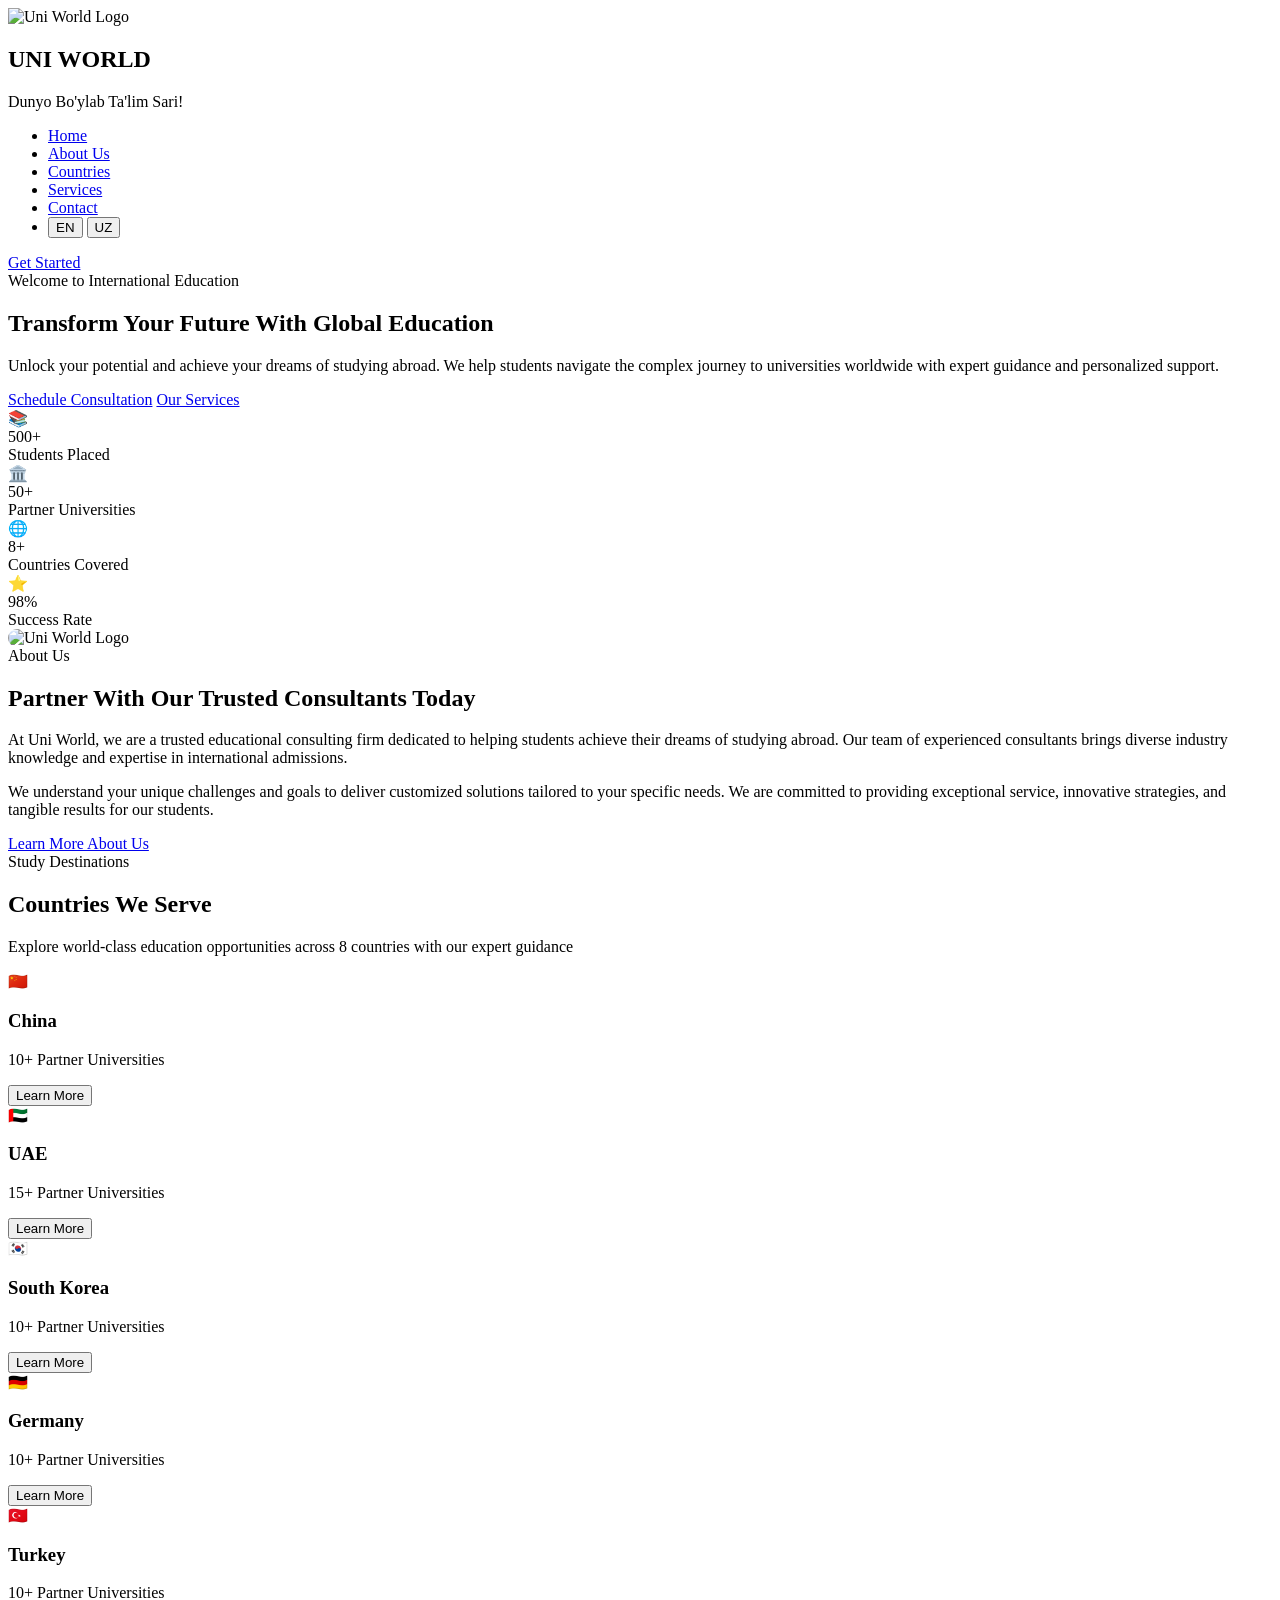
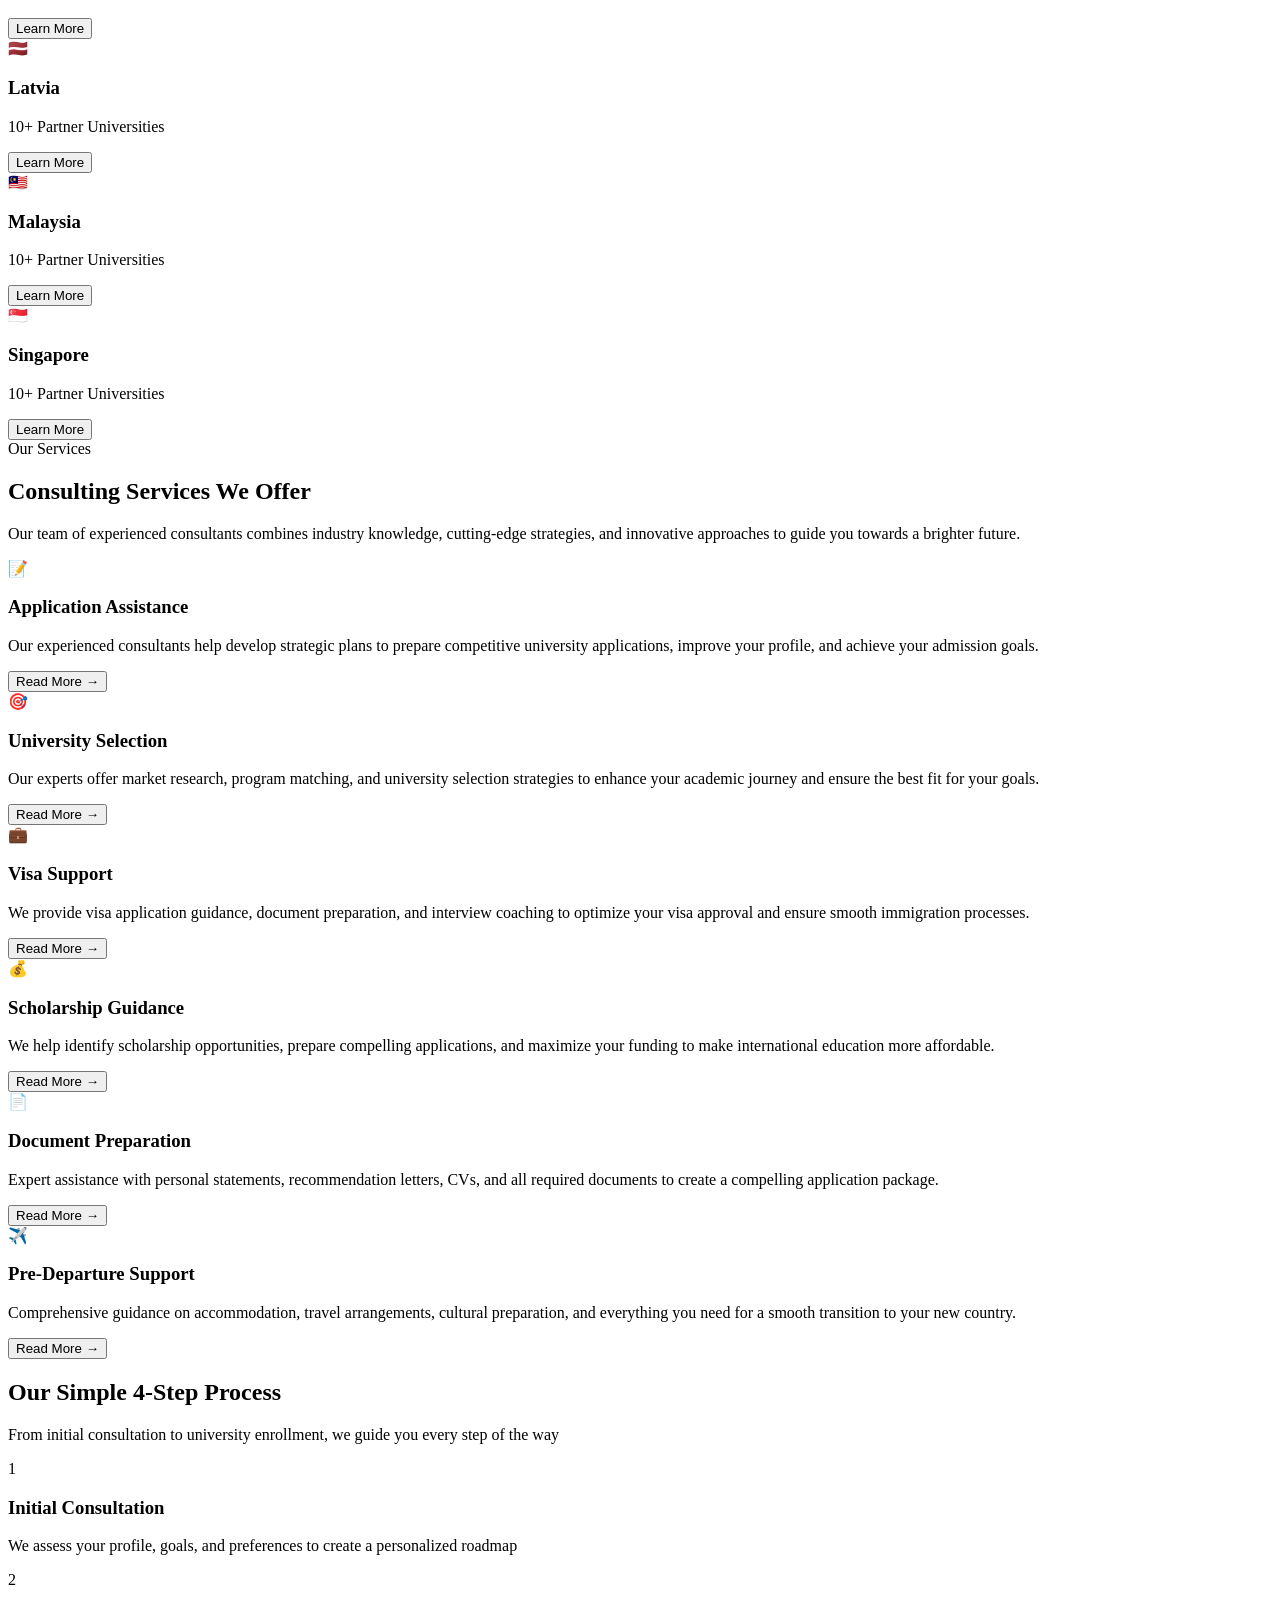
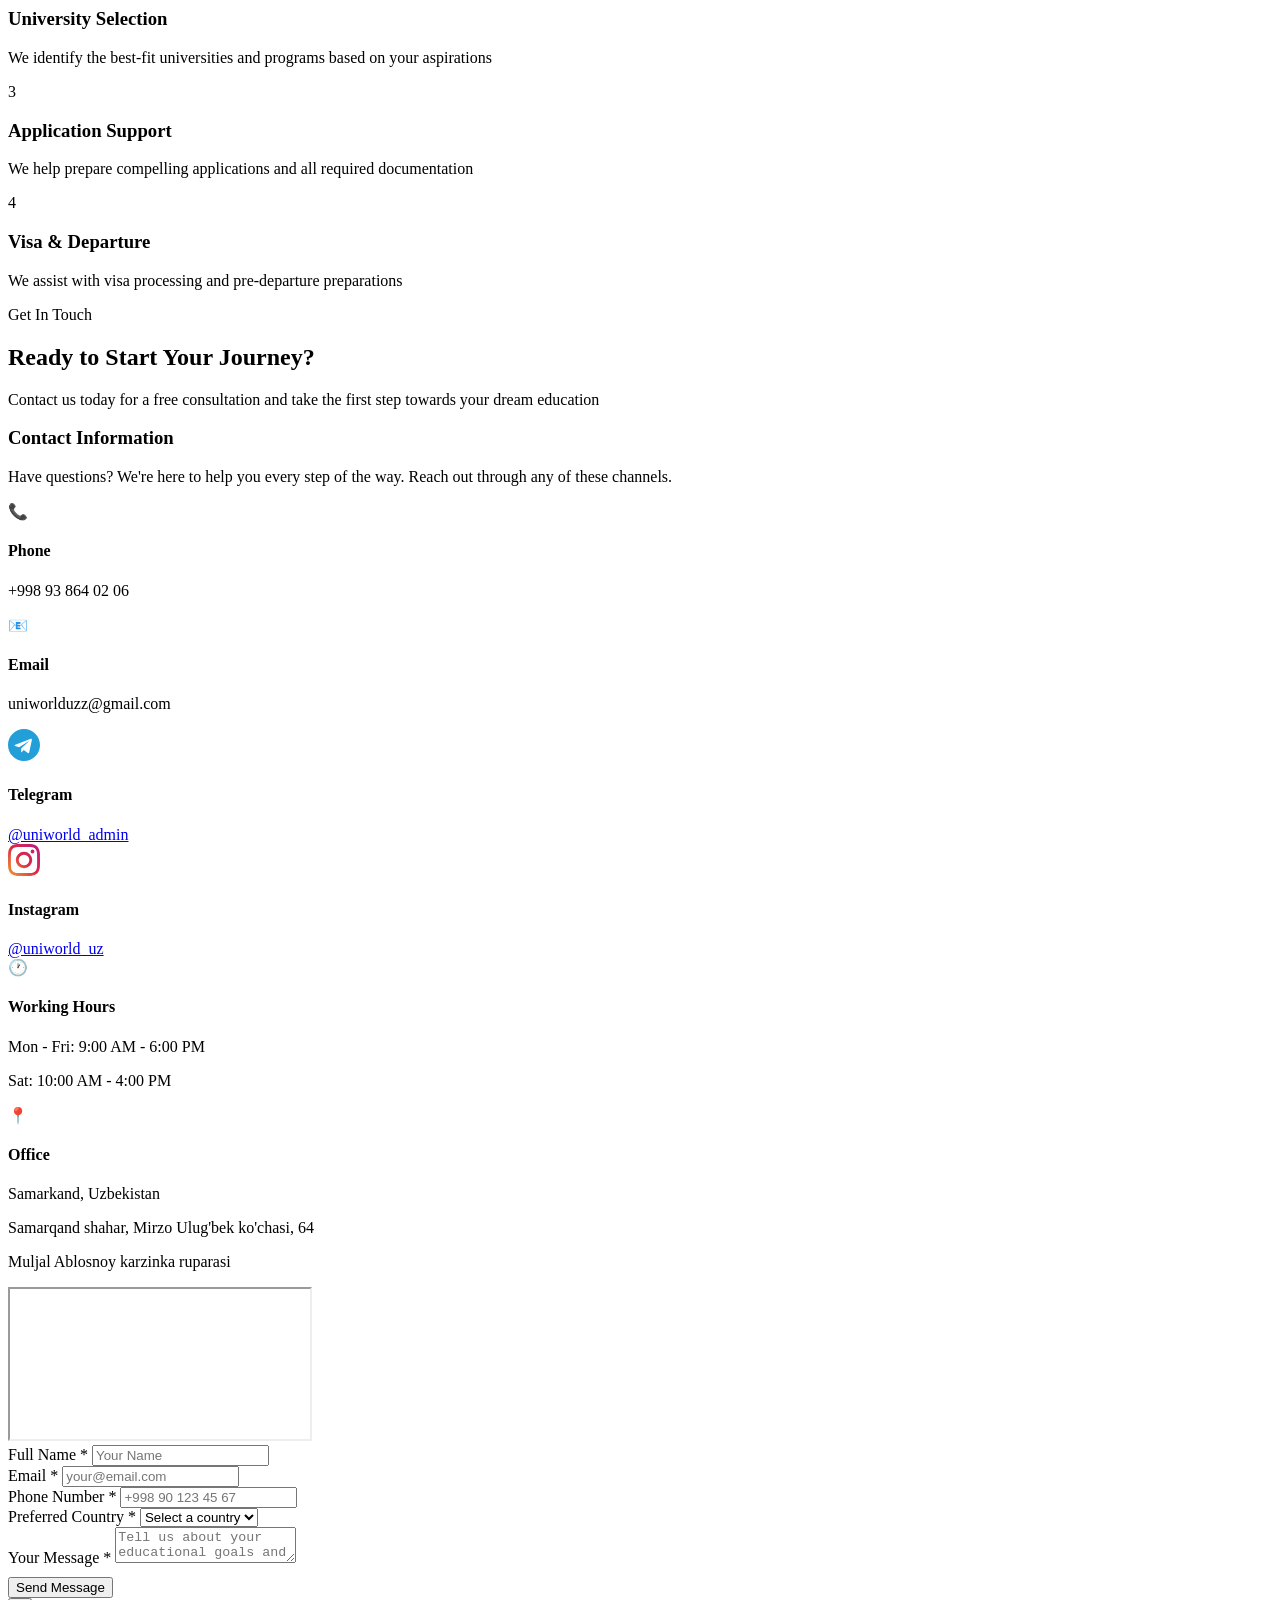
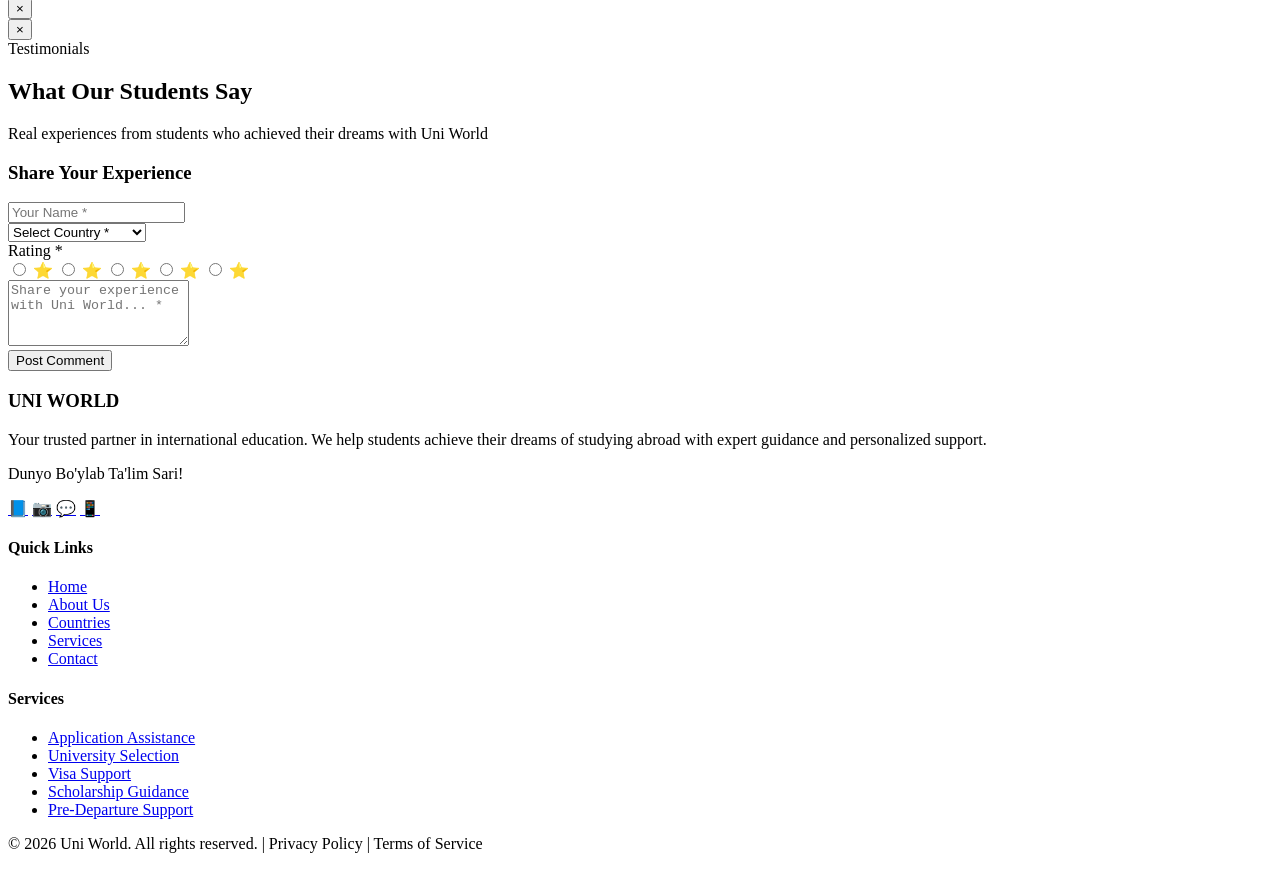
==== frontend/index.html @ 27e257b2 "countryies removed" ====
<!DOCTYPE html>
<html lang="en">

<head>
    <meta charset="UTF-8">
    <meta name="viewport" content="width=device-width, initial-scale=1.0">
    <title>Uni World - Your Gateway to Global Education</title>
    <link rel="stylesheet" href="/static/homepage.css">
</head>

<body>

    <!-- ── News Ticker Bar ── -->
    <div id="newsTicker" class="news-ticker" style="display:none;">
        <div class="ticker-label">📢 NEWS</div>
        <div class="ticker-track-wrapper">
            <div class="ticker-track" id="tickerTrack"></div>
        </div>
    </div>

    <!-- Header -->
    <header>
        <nav>
            <div class="logo-container">
                <div class="logo">
                    <img src="/static/images/logo.jpg" alt="Uni World Logo">
                </div>
                <div class="brand-name">
                    <h1>UNI WORLD</h1>
                    <p>Dunyo Bo'ylab Ta'lim Sari!</p>
                </div>
            </div>
            <ul>
                <li><a href="#home" data-en="Home" data-uz="Bosh sahifa">Home</a></li>
                <li><a href="#about" data-en="About Us" data-uz="Biz haqimizda">About Us</a></li>
                <li><a href="#countries" data-en="Countries" data-uz="Mamlakatlar">Countries</a></li>
                <li><a href="#services" data-en="Services" data-uz="Xizmatlar">Services</a></li>
                <li><a href="#contact" data-en="Contact" data-uz="Aloqa">Contact</a></li>
                <li class="language-switcher">
                    <button class="lang-btn active" onclick="switchLanguage('en')">EN</button>
                    <button class="lang-btn" onclick="switchLanguage('uz')">UZ</button>
                </li>
            </ul>

            <a href="#contact" class="cta-btn" data-en="Get Started" data-uz="Boshlash">Get Started</a>
        </nav>
    </header>

    <!-- Hero Section -->
    <section class="hero" id="home">
        <div class="hero-content">
            <div class="hero-text">
                <div class="hero-subtitle" data-en="Welcome to International Education"
                    data-uz="Xalqaro Ta'limga Xush Kelibsiz">Welcome to International Education</div>
                <h2 data-en="Transform Your Future With <span>Global Education</span>"
                    data-uz="Kelajagingizni <span>Jahon Ta'limi</span> Bilan O'zgartiring"><span
                        class="translate">Transform Your Future With</span> <span>Global Education</span></h2>
                <p data-en="Unlock your potential and achieve your dreams of studying abroad. We help students navigate the complex journey to universities worldwide with expert guidance and personalized support."
                    data-uz="O'z imkoniyatingizni oching va chet elda o'qish orzularingizga erishing. Biz talabalarga dunyo bo'ylab universitetlarga murakkab sayohatda professional yo'l-yo'riq va shaxsiy yordam beramiz.">
                    Unlock your potential and achieve your dreams of studying abroad. We help students navigate the
                    complex journey to universities worldwide with expert guidance and personalized support.</p>
                <div class="hero-buttons">
                    <a href="#contact" class="btn-primary" data-en="Schedule Consultation"
                        data-uz="Konsultatsiya Belgilash">Schedule Consultation</a>
                    <a href="#services" class="btn-secondary" data-en="Our Services" data-uz="Bizning Xizmatlar">Our
                        Services</a>
                </div>
            </div>
            <div class="hero-images">
                <div class="hero-image"></div>
                <div class="hero-image"></div>
                <div class="hero-image"></div>
            </div>
        </div>
    </section>

    <!-- Stats Section -->
    <section class="stats">
        <div class="stats-container">
            <div class="stat-item">
                <div class="stat-icon">📚</div>
                <div class="stat-number">500+</div>
                <div class="stat-label">Students Placed</div>
            </div>
            <div class="stat-item">
                <div class="stat-icon">🏛️</div>
                <div class="stat-number">50+</div>
                <div class="stat-label">Partner Universities</div>
            </div>
            <div class="stat-item">
                <div class="stat-icon">🌐</div>
                <div class="stat-number">8+</div>
                <div class="stat-label">Countries Covered</div>
            </div>
            <div class="stat-item">
                <div class="stat-icon">⭐</div>
                <div class="stat-number">98%</div>
                <div class="stat-label">Success Rate</div>
            </div>
        </div>
    </section>

    <!-- ── News & Announcements Section ── -->
    <section class="news-section" id="news" style="display:none;">
        <div class="news-container">
            <div class="news-header">
                <div class="news-badge">Announcements</div>
                <h2>Latest <span>News &amp; Offers</span></h2>
                <p>Don't miss out on exclusive scholarships, limited-time offers, and important updates</p>
            </div>
            <div class="news-grid" id="newsGrid"></div>
        </div>
    </section>

    <!-- About Section -->
    <section class="about" id="about">
        <div class="about-container">
            <div class="about-image">
                <img src="/static/images/logo.jpg" alt="Uni World Logo"
                    style="width:100%;height:100%;object-fit:contain;border-radius:20px;">
            </div>
            <div class="about-content">
                <div class="about-badge">About Us</div>
                <h2>Partner With Our <span>Trusted Consultants</span> Today</h2>
                <p>At Uni World, we are a trusted educational consulting firm dedicated to helping students achieve
                    their dreams of studying abroad. Our team of experienced consultants brings diverse industry
                    knowledge and expertise in international admissions.</p>
                <p>We understand your unique challenges and goals to deliver customized solutions tailored to your
                    specific needs. We are committed to providing exceptional service, innovative strategies, and
                    tangible results for our students.</p>
                <a href="#contact" class="about-btn">Learn More About Us</a>
            </div>
        </div>
    </section>

    <!-- Countries Section -->
    <section class="countries" id="countries">
        <div class="countries-header">
            <div class="countries-badge">Study Destinations</div>
            <h2>Countries We Serve</h2>
            <p>Explore world-class education opportunities across 8 countries with our expert guidance</p>
        </div>
        <div class="countries-grid">

            <div class="country-card">
                <div class="country-flag">🇨🇳</div>
                <h3>China</h3>
                <p>10+ Partner Universities</p>
                <button class="country-btn" onclick="openCountryModal('china')">Learn More</button>
            </div>

            <div class="country-card">
                <div class="country-flag">🇦🇪</div>
                <h3>UAE</h3>
                <p>15+ Partner Universities</p>
                <button class="country-btn" onclick="openCountryModal('uae')">Learn More</button>
            </div>

            <div class="country-card">
                <div class="country-flag">🇰🇷</div>
                <h3>South Korea</h3>
                <p>10+ Partner Universities</p>
                <button class="country-btn" onclick="openCountryModal('korea')">Learn More</button>
            </div>

            <div class="country-card">
                <div class="country-flag">🇩🇪</div>
                <h3>Germany</h3>
                <p>10+ Partner Universities</p>
                <button class="country-btn" onclick="openCountryModal('germany')">Learn More</button>
            </div>

            <div class="country-card">
                <div class="country-flag">🇹🇷</div>
                <h3>Turkey</h3>
                <p>10+ Partner Universities</p>
                <button class="country-btn" onclick="openCountryModal('turkey')">Learn More</button>
            </div>

            <div class="country-card">
                <div class="country-flag">🇱🇻</div>
                <h3>Latvia</h3>
                <p>10+ Partner Universities</p>
                <button class="country-btn" onclick="openCountryModal('latvia')">Learn More</button>
            </div>

            <!--<div class="country-card">
                <div class="country-flag">🇳🇱</div>
                <h3>Netherlands</h3>
                <p>10+ Partner Universities</p>
                <button class="country-btn" onclick="openCountryModal('netherlands')">Learn More</button>
            </div> -->

            <div class="country-card">
                <div class="country-flag">🇲🇾</div>
                <h3>Malaysia</h3>
                <p>10+ Partner Universities</p>
                <button class="country-btn" onclick="openCountryModal('malaysia')">Learn More</button>
            </div>

            <!--<div class="country-card">
                <div class="country-flag">🇬🇧</div>
                <h3>United Kingdom</h3>
                <p>10+ Partner Universities</p>
                <button class="country-btn" onclick="openCountryModal('uk')">Learn More</button>
            </div> -->

            <div class="country-card">
                <div class="country-flag">🇸🇬</div>
                <h3>Singapore</h3>
                <p>10+ Partner Universities</p>
                <button class="country-btn" onclick="openCountryModal('singapore')">Learn More</button>
            </div>

        </div>
    </section>

    <!-- Services Section -->
    <section class="services" id="services">
        <div class="services-header">
            <div class="services-badge">Our Services</div>
            <h2>Consulting Services We Offer</h2>
            <p>Our team of experienced consultants combines industry knowledge, cutting-edge strategies, and innovative
                approaches to guide you towards a brighter future.</p>
        </div>
        <div class="services-grid">
            <div class="service-card">
                <div class="service-icon">📝</div>
                <h3>Application Assistance</h3>
                <p>Our experienced consultants help develop strategic plans to prepare competitive university
                    applications, improve your profile, and achieve your admission goals.</p>
                <button class="service-link" onclick="openServiceModal('application')">Read More →</button>
            </div>
            <div class="service-card featured">
                <div class="service-icon">🎯</div>
                <h3>University Selection</h3>
                <p>Our experts offer market research, program matching, and university selection strategies to enhance
                    your academic journey and ensure the best fit for your goals.</p>
                <button class="service-link" onclick="openServiceModal('selection')">Read More →</button>
            </div>
            <div class="service-card">
                <div class="service-icon">💼</div>
                <h3>Visa Support</h3>
                <p>We provide visa application guidance, document preparation, and interview coaching to optimize your
                    visa approval and ensure smooth immigration processes.</p>
                <button class="service-link" onclick="openServiceModal('visa')">Read More →</button>
            </div>
            <div class="service-card">
                <div class="service-icon">💰</div>
                <h3>Scholarship Guidance</h3>
                <p>We help identify scholarship opportunities, prepare compelling applications, and maximize your
                    funding to make international education more affordable.</p>
                <button class="service-link" onclick="openServiceModal('scholarship')">Read More →</button>
            </div>
            <div class="service-card">
                <div class="service-icon">📄</div>
                <h3>Document Preparation</h3>
                <p>Expert assistance with personal statements, recommendation letters, CVs, and all required documents
                    to create a compelling application package.</p>
                <button class="service-link" onclick="openServiceModal('document')">Read More →</button>
            </div>
            <div class="service-card">
                <div class="service-icon">✈️</div>
                <h3>Pre-Departure Support</h3>
                <p>Comprehensive guidance on accommodation, travel arrangements, cultural preparation, and everything
                    you need for a smooth transition to your new country.</p>
                <button class="service-link" onclick="openServiceModal('departure')">Read More →</button>
            </div>
        </div>
    </section>

    <!-- Process Section -->
    <section class="process" id="process">
        <div class="process-container">
            <div class="process-header">
                <h2>Our Simple 4-Step Process</h2>
                <p>From initial consultation to university enrollment, we guide you every step of the way</p>
            </div>
            <div class="process-steps">
                <div class="process-step">
                    <div class="step-number">1</div>
                    <h3>Initial Consultation</h3>
                    <p>We assess your profile, goals, and preferences to create a personalized roadmap</p>
                </div>
                <div class="process-step">
                    <div class="step-number">2</div>
                    <h3>University Selection</h3>
                    <p>We identify the best-fit universities and programs based on your aspirations</p>
                </div>
                <div class="process-step">
                    <div class="step-number">3</div>
                    <h3>Application Support</h3>
                    <p>We help prepare compelling applications and all required documentation</p>
                </div>
                <div class="process-step">
                    <div class="step-number">4</div>
                    <h3>Visa & Departure</h3>
                    <p>We assist with visa processing and pre-departure preparations</p>
                </div>
            </div>
        </div>
    </section>

    <!-- Contact Section -->
    <section class="contact" id="contact">
        <div class="contact-container">
            <div class="contact-header">
                <div class="contact-badge">Get In Touch</div>
                <h2>Ready to Start Your Journey?</h2>
                <p>Contact us today for a free consultation and take the first step towards your dream education</p>
            </div>
            <div class="contact-content">
                <div class="contact-info">
                    <h3>Contact Information</h3>
                    <p>Have questions? We're here to help you every step of the way. Reach out through any of these
                        channels.</p>

                    <div class="contact-item">
                        <div class="contact-icon">📞</div>
                        <div class="contact-details">
                            <h4>Phone</h4>
                            <p>+998 93 864 02 06</p>
                        </div>
                    </div>

                    <div class="contact-item">
                        <div class="contact-icon">📧</div>
                        <div class="contact-details">
                            <h4>Email</h4>
                            <p>uniworlduzz@gmail.com</p>
                        </div>
                    </div>


                    <div class="contact-item tg">
                        <div class="contact-icon">
                            <svg viewBox="0 0 24 24" width="32" height="32" fill="#229ED9"
                                xmlns="http://www.w3.org/2000/svg">
                                <path
                                    d="M12 0C5.373 0 0 5.373 0 12s5.373 12 12 12 12-5.373 12-12S18.627 0 12 0zm5.894 8.221-1.97 9.28c-.145.658-.537.818-1.084.508l-3-2.21-1.447 1.394c-.16.16-.295.295-.605.295l.213-3.053 5.56-5.023c.242-.213-.054-.333-.373-.12L8.32 13.617l-2.96-.924c-.643-.204-.657-.643.136-.953l11.57-4.461c.537-.194 1.006.131.828.942z" />
                            </svg>
                        </div>
                        <div class="contact-details">
                            <h4>Telegram</h4>
                            <a href="https://t.me/@uniworld_admin" target="_blank">
                                @uniworld_admin
                            </a>
                        </div>
                    </div>

                    <div class="contact-item insta">
                        <div class="contact-icon">
                            <svg viewBox="0 0 24 24" width="32" height="32" xmlns="http://www.w3.org/2000/svg">
                                <defs>
                                    <linearGradient id="ig" x1="0%" y1="100%" x2="100%" y2="0%">
                                        <stop offset="0%" style="stop-color:#f09433" />
                                        <stop offset="25%" style="stop-color:#e6683c" />
                                        <stop offset="50%" style="stop-color:#dc2743" />
                                        <stop offset="75%" style="stop-color:#cc2366" />
                                        <stop offset="100%" style="stop-color:#bc1888" />
                                    </linearGradient>
                                </defs>
                                <path fill="url(#ig)"
                                    d="M12 2.163c3.204 0 3.584.012 4.85.07 3.252.148 4.771 1.691 4.919 4.919.058 1.265.069 1.645.069 4.849 0 3.205-.012 3.584-.069 4.849-.149 3.225-1.664 4.771-4.919 4.919-1.266.058-1.644.07-4.85.07-3.204 0-3.584-.012-4.849-.07-3.26-.149-4.771-1.699-4.919-4.92-.058-1.265-.07-1.644-.07-4.849 0-3.204.013-3.583.07-4.849.149-3.227 1.664-4.771 4.919-4.919 1.266-.057 1.645-.069 4.849-.069zM12 0C8.741 0 8.333.014 7.053.072 2.695.272.273 2.69.073 7.052.014 8.333 0 8.741 0 12c0 3.259.014 3.668.072 4.948.2 4.358 2.618 6.78 6.98 6.98C8.333 23.986 8.741 24 12 24c3.259 0 3.668-.014 4.948-.072 4.354-.2 6.782-2.618 6.979-6.98.059-1.28.073-1.689.073-4.948 0-3.259-.014-3.667-.072-4.947-.196-4.354-2.617-6.78-6.979-6.98C15.668.014 15.259 0 12 0zm0 5.838a6.162 6.162 0 100 12.324 6.162 6.162 0 000-12.324zM12 16a4 4 0 110-8 4 4 0 010 8zm6.406-11.845a1.44 1.44 0 100 2.881 1.44 1.44 0 000-2.881z" />
                            </svg>
                        </div>
                        <div class="contact-details">
                            <h4>Instagram</h4>
                            <a href="https://instagram.com/@uniworld_uz" target="_blank">
                                @uniworld_uz
                            </a>
                        </div>
                    </div>

                    <div class="contact-item">
                        <div class="contact-icon">🕐</div>
                        <div class="contact-details">
                            <h4>Working Hours</h4>
                            <p>Mon - Fri: 9:00 AM - 6:00 PM</p>
                            <p>Sat: 10:00 AM - 4:00 PM</p>
                        </div>
                    </div>

                    <div class="contact-item">
                        <div class="contact-icon">📍</div>

                        <div class="contact-details">
                            <h4>Office</h4>
                            <p>Samarkand, Uzbekistan</p>
                            <p>Samarqand shahar, Mirzo Ulug'bek ko'chasi, 64</p>
                            <p>Muljal Ablosnoy karzinka ruparasi</p>

                            <div class="location-section">
                                <iframe src="https://www.google.com/maps?q=39.6588056,66.9449722&z=17&output=embed"
                                    loading="lazy">
                                </iframe>
                            </div>

                        </div>
                    </div>

                </div>

                <div class="contact-form">
                    <form onsubmit="handleSubmit(event)">

                        <div class="form-row">

                            <div class="form-group">
                                <label for="name">Full Name *</label>
                                <input type="text" id="name" name="name" required placeholder="Your Name">
                            </div>

                            <div class="form-group">
                                <label for="email">Email *</label>
                                <input type="email" id="email" name="email" required placeholder="your@email.com">
                            </div>
                        </div>

                        <div class="form-row">

                            <div class="form-group">
                                <label for="phone">Phone Number *</label>
                                <input type="tel" id="phone" name="phone" required placeholder="+998 90 123 45 67">
                            </div>

                            <div class="form-group">
                                <label for="country">Preferred Country *</label>
                                <select id="country" name="country" required>
                                    <option value="">Select a country</option>
                                    <option value="latvia">Latvia</option>
                                    <option value="netherlands">Netherlands</option>
                                    <option value="germany">Germany</option>
                                    <option value="malaysia">Malaysia</option>
                                    <option value="uk">United Kingdom</option>
                                    <option value="china">China</option>
                                    <option value="korea">South Korea</option>
                                    <option value="uae">UAE</option>
                                    <option value="turkey">Turkey</option>
                                </select>
                            </div>

                        </div>

                        <div class="form-group">
                            <label for="message">Your Message *</label>
                            <textarea id="message" name="message" required
                                placeholder="Tell us about your educational goals and how we can help you..."></textarea>
                        </div>

                        <div id="formStatus" style="margin: 10px 0;"></div>
                        <button type="submit" id="submitBtn" class="submit-btn">Send Message</button>
                    </form>
                </div>
            </div>
        </div>
    </section>

    <!-- Country Modal -->
    <div id="countryModal" class="modal">
        <div class="modal-content">
            <button class="modal-close" onclick="closeModal('countryModal')">×</button>
            <div id="countryModalContent"></div>
        </div>
    </div>

    <!-- Service Modal -->
    <div id="serviceModal" class="modal">
        <div class="modal-content">
            <button class="modal-close" onclick="closeModal('serviceModal')">×</button>
            <div id="serviceModalContent"></div>
        </div>
    </div>

    <!-- Comments Section -->
    <section class="comments" id="comments">
        <div class="comments-container">
            <div class="comments-header">
                <div class="comments-badge">Testimonials</div>
                <h2>What Our Students Say</h2>
                <p>Real experiences from students who achieved their dreams with Uni World</p>
            </div>

            <!-- Display Comments -->
            <div class="comments-list" id="commentsList">
                <!-- Sample comments - these will be replaced with real ones -->
            </div>

            <!-- Show More/Less Button -->
            <div class="show-more-container" id="showMoreContainer" style="display: none;">
                <button class="show-more-btn" id="showMoreBtn" onclick="toggleComments()">
                    Show More Comments
                </button>
            </div>

            <!-- Add Comment Form -->
            <div class="add-comment">
                <h3>Share Your Experience</h3>
                <form id="commentForm" onsubmit="addComment(event)">
                    <div class="form-group">
                        <input type="text" id="commentName" required placeholder="Your Name *">
                    </div>

                    <div class="form-group">
                        <select id="commentCountry" required>
                            <option value="">Select Country *</option>
                            <option value="🇱🇻 Latvia">🇱🇻 Latvia</option>
                            <option value="🇳🇱 Netherlands">🇳🇱 Netherlands</option>
                            <option value="🇩🇪 Germany">🇩🇪 Germany</option>
                            <option value="🇲🇾 Malaysia">🇲🇾 Malaysia</option>
                            <option value="🇬🇧 United Kingdom">🇬🇧 United Kingdom</option>
                            <option value="🇨🇳 China">🇨🇳 China</option>
                            <option value="🇰🇷 South Korea">🇰🇷 South Korea</option>
                            <option value="🇦🇪 UAE">🇦🇪 UAE</option>
                            <option value="🇹🇷 Turkey">🇹🇷 Turkey</option>
                        </select>
                    </div>

                    <div class="form-group">
                        <label>Rating *</label>
                        <div class="star-rating">
                            <input type="radio" name="rating" value="5" id="star5" required>
                            <label for="star5">⭐</label>
                            <input type="radio" name="rating" value="4" id="star4">
                            <label for="star4">⭐</label>
                            <input type="radio" name="rating" value="3" id="star3">
                            <label for="star3">⭐</label>
                            <input type="radio" name="rating" value="2" id="star2">
                            <label for="star2">⭐</label>
                            <input type="radio" name="rating" value="1" id="star1">
                            <label for="star1">⭐</label>
                        </div>
                    </div>

                    <div class="form-group">
                        <textarea id="commentText" required placeholder="Share your experience with Uni World... *"
                            rows="4"></textarea>
                    </div>

                    <button type="submit" class="submit-comment-btn">Post Comment</button>
                </form>
            </div>

        </div>
    </section>

    <!-- Footer -->
    <footer>
        <div class="footer-content">
            <div class="footer-about">
                <h3>UNI WORLD</h3>
                <p>Your trusted partner in international education. We help students achieve their dreams of studying
                    abroad with expert guidance and personalized support.</p>
                <p>Dunyo Bo'ylab Ta'lim Sari!</p>
                <div class="social-links">
                    <a href="#" class="social-link">📘</a>
                    <a href="#" class="social-link">📷</a>
                    <a href="#" class="social-link">💬</a>
                    <a href="#" class="social-link">📱</a>
                </div>
            </div>
            <div class="footer-links">
                <h4>Quick Links</h4>
                <ul>
                    <li><a href="#home">Home</a></li>
                    <li><a href="#about">About Us</a></li>
                    <li><a href="#countries">Countries</a></li>
                    <li><a href="#services">Services</a></li>
                    <li><a href="#contact">Contact</a></li>
                </ul>
            </div>
            <div class="footer-links">
                <h4>Services</h4>
                <ul>
                    <li><a href="#services">Application Assistance</a></li>
                    <li><a href="#services">University Selection</a></li>
                    <li><a href="#services">Visa Support</a></li>
                    <li><a href="#services">Scholarship Guidance</a></li>
                    <li><a href="#services">Pre-Departure Support</a></li>
                </ul>
            </div>

        </div>
        <div class="footer-bottom">
            <p>&copy; 2026 Uni World. All rights reserved. | Privacy Policy | Terms of Service</p>
        </div>
    </footer>

    <!-- News & Ticker Styles -->
    <style>
        /* ── Ticker ── */
        .news-ticker {
            background: linear-gradient(90deg, #1e3a5f 0%, #2c5282 100%);
            color: white;
            padding: 0.55rem 0;
            overflow: hidden;
            display: flex;
            align-items: center;
            gap: 0;
            position: sticky;
            top: 0;
            z-index: 1100;
            box-shadow: 0 2px 10px rgba(0, 0, 0, 0.25);
        }

        .ticker-label {
            background: #f59e0b;
            color: #1e1e1e;
            font-weight: 800;
            padding: 0.55rem 1.2rem;
            white-space: nowrap;
            font-size: 0.8rem;
            letter-spacing: 0.08em;
            flex-shrink: 0;
        }

        .ticker-track-wrapper {
            flex: 1;
            overflow: hidden;
            position: relative;
        }

        .ticker-track {
            display: flex;
            gap: 3rem;
            width: max-content;
            animation: ticker-scroll 30s linear infinite;
            white-space: nowrap;
        }

        .ticker-track:hover {
            animation-play-state: paused;
        }

        @keyframes ticker-scroll {
            0% {
                transform: translateX(0);
            }

            100% {
                transform: translateX(-50%);
            }
        }

        .ticker-item {
            font-size: 0.88rem;
            font-weight: 500;
            cursor: pointer;
        }

        .ticker-item:hover {
            text-decoration: underline;
        }

        .ticker-dot {
            color: #f59e0b;
            margin-right: 0.5rem;
        }

        /* ── News Section ── */
        .news-section {
            padding: 5rem 2rem;
            background: #f8fafc;
        }

        .news-container {
            max-width: 1200px;
            margin: 0 auto;
        }

        .news-header {
            text-align: center;
            margin-bottom: 3rem;
        }

        .news-badge {
            display: inline-block;
            background: linear-gradient(135deg, #f59e0b, #d97706);
            color: white;
            padding: 0.4rem 1.2rem;
            border-radius: 20px;
            font-size: 0.85rem;
            font-weight: 700;
            margin-bottom: 1rem;
        }

        .news-header h2 {
            color: #1e3a5f;
            font-size: 2.2rem;
            margin-bottom: 0.8rem;
        }

        .news-header h2 span {
            color: #3d6fa6;
        }

        .news-header p {
            color: #64748b;
            max-width: 500px;
            margin: 0 auto;
        }

        .news-grid {
            display: grid;
            grid-template-columns: repeat(auto-fill, minmax(300px, 1fr));
            gap: 2rem;
        }

        .news-card-pub {
            background: white;
            border-radius: 16px;
            box-shadow: 0 4px 20px rgba(0, 0, 0, 0.07);
            overflow: hidden;
            transition: transform 0.3s, box-shadow 0.3s;
            display: flex;
            flex-direction: column;
        }

        .news-card-pub:hover {
            transform: translateY(-6px);
            box-shadow: 0 12px 35px rgba(0, 0, 0, 0.13);
        }

        .news-card-pub .nc-img {
            width: 100%;
            height: 220px;
            object-fit: cover;
            object-position: center center;
            background: #e2e8f0;
            display: block;
            border-bottom: 1px solid #f1f5f9;
        }

        .news-card-pub .nc-img-placeholder {
            width: 100%;
            height: 180px;
            background: linear-gradient(135deg, #1e3a5f 0%, #3d6fa6 100%);
            display: flex;
            align-items: center;
            justify-content: center;
            font-size: 3rem;
        }

        .news-card-pub .nc-body {
            padding: 1.5rem;
            flex: 1;
            display: flex;
            flex-direction: column;
        }

        .news-card-pub .nc-badge {
            display: inline-block;
            padding: 0.3rem 0.9rem;
            background: linear-gradient(135deg, #f59e0b, #d97706);
            color: white;
            border-radius: 20px;
            font-size: 0.78rem;
            font-weight: 700;
            margin-bottom: 0.8rem;
            width: fit-content;
        }

        .news-card-pub .nc-title {
            color: #1e3a5f;
            font-size: 1.1rem;
            font-weight: 700;
            margin-bottom: 0.7rem;
            line-height: 1.4;
        }

        .news-card-pub .nc-body-text {
            color: #64748b;
            font-size: 0.9rem;
            line-height: 1.7;
            flex: 1;
        }

        .news-card-pub .nc-footer {
            margin-top: 1.2rem;
            display: flex;
            align-items: center;
            justify-content: space-between;
            flex-wrap: wrap;
            gap: 0.5rem;
        }

        .news-card-pub .nc-date {
            color: #94a3b8;
            font-size: 0.8rem;
        }

        .news-card-pub .nc-expires {
            color: #ef4444;
            font-size: 0.78rem;
            font-weight: 600;
        }

        .news-card-pub .nc-link {
            display: inline-block;
            background: linear-gradient(135deg, #1e3a5f, #3d6fa6);
            color: white;
            padding: 0.5rem 1.2rem;
            border-radius: 8px;
            font-size: 0.85rem;
            font-weight: 600;
            text-decoration: none;
            transition: opacity 0.2s;
        }

        .news-card-pub .nc-link:hover {
            opacity: 0.85;
        }
    </style>

    <script src="/static/homepage.js"></script>
</body>

</html>
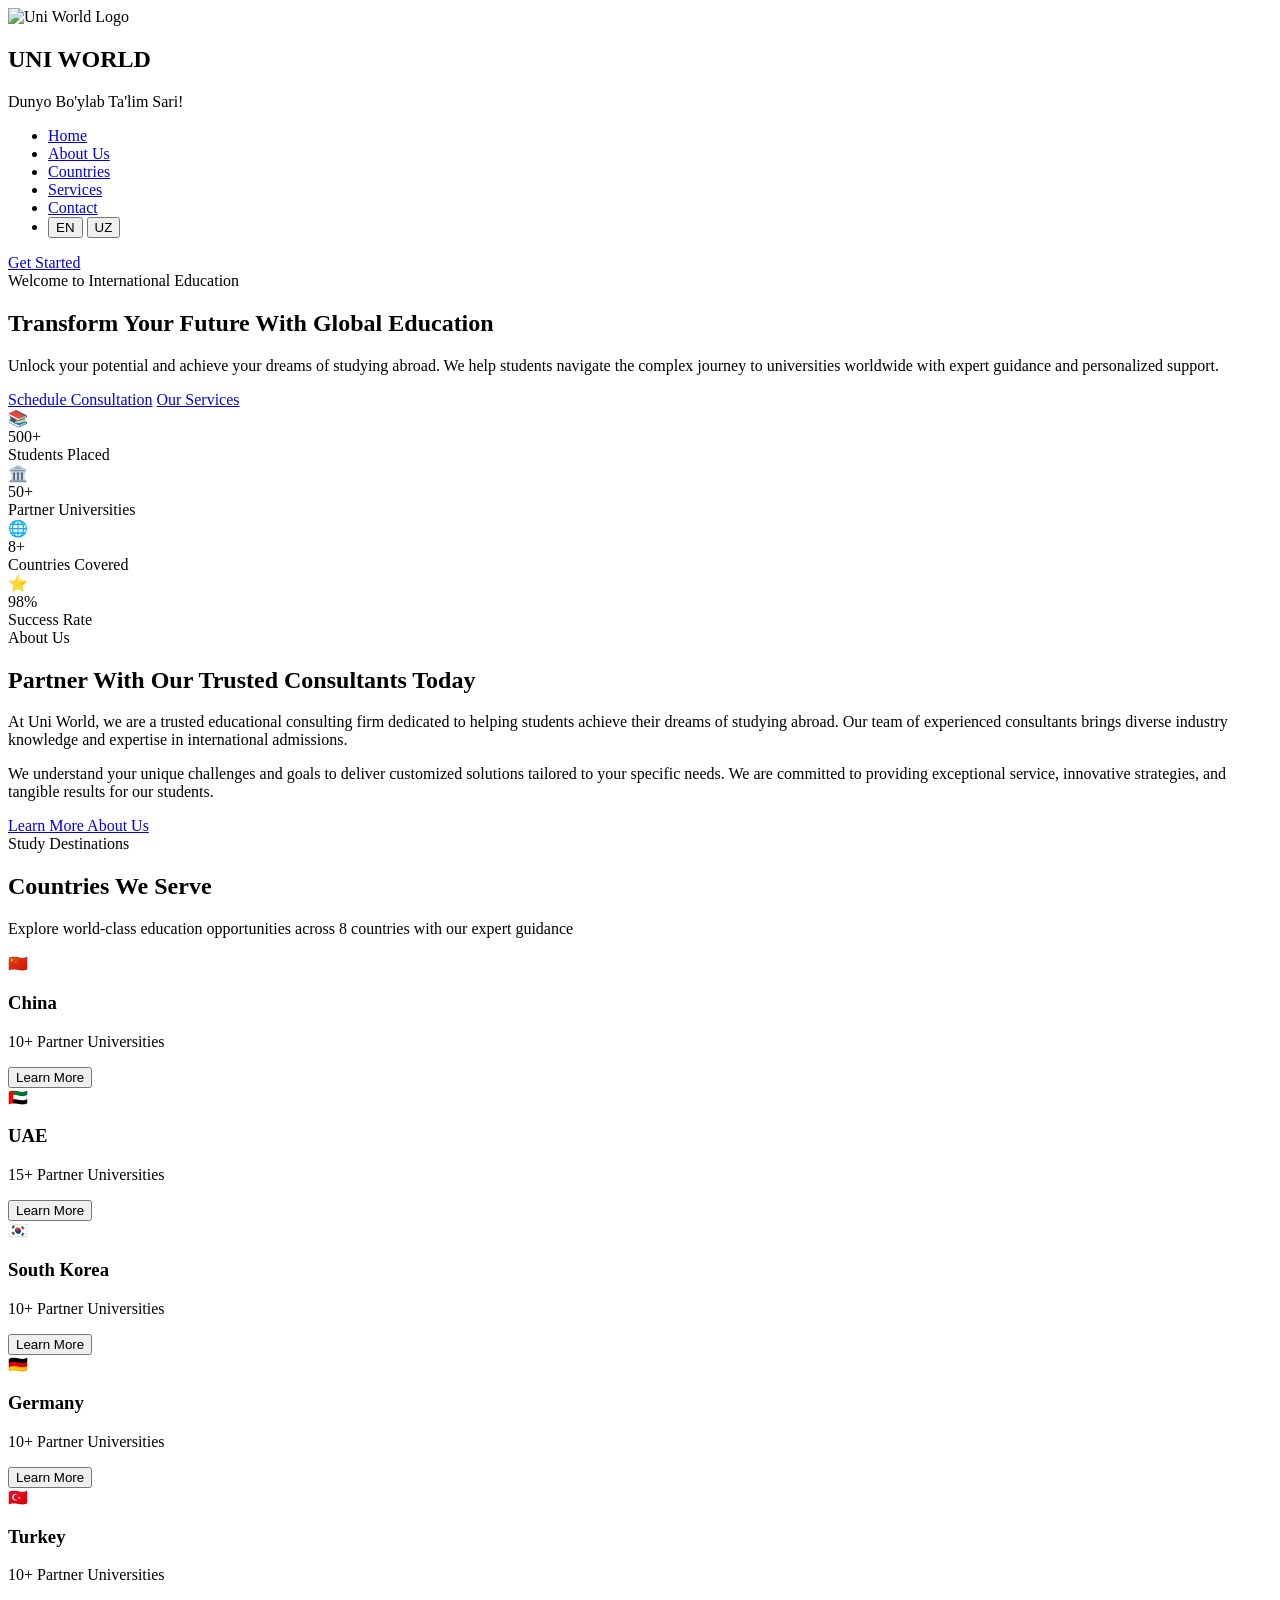
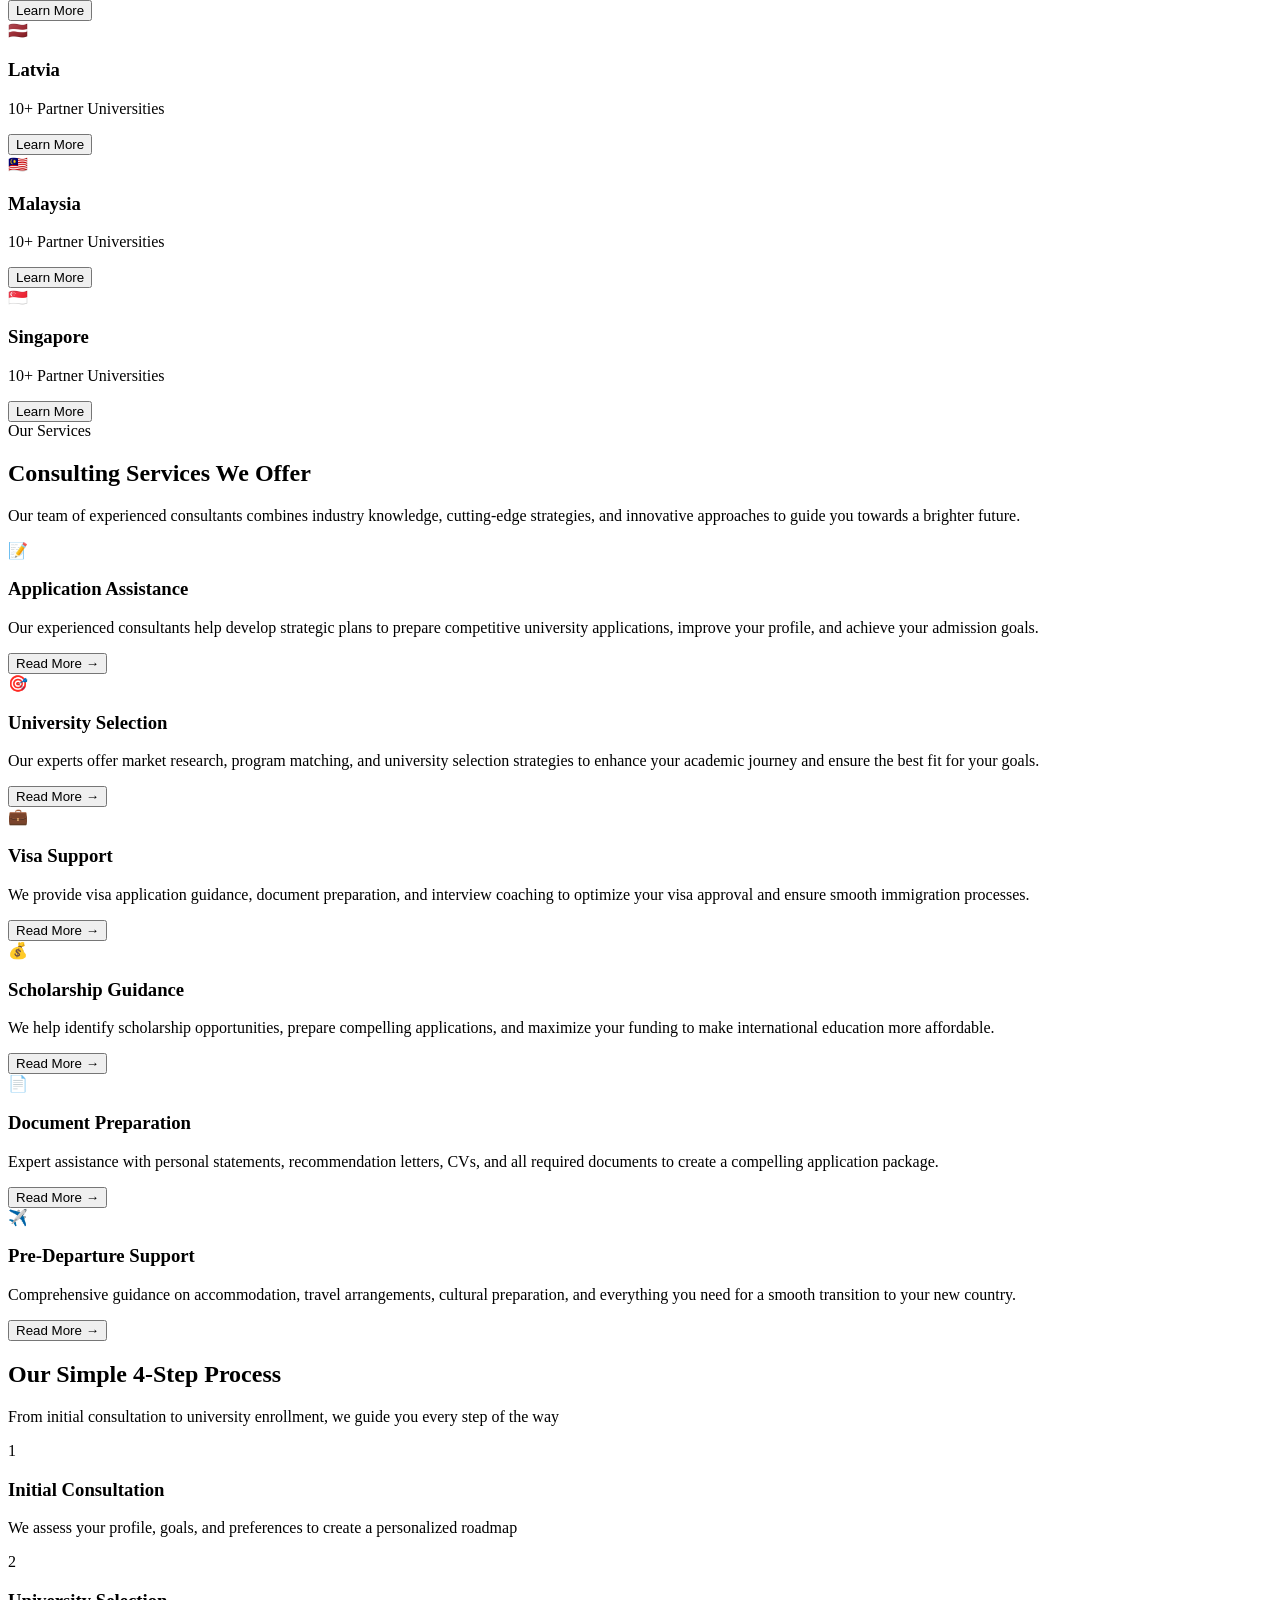
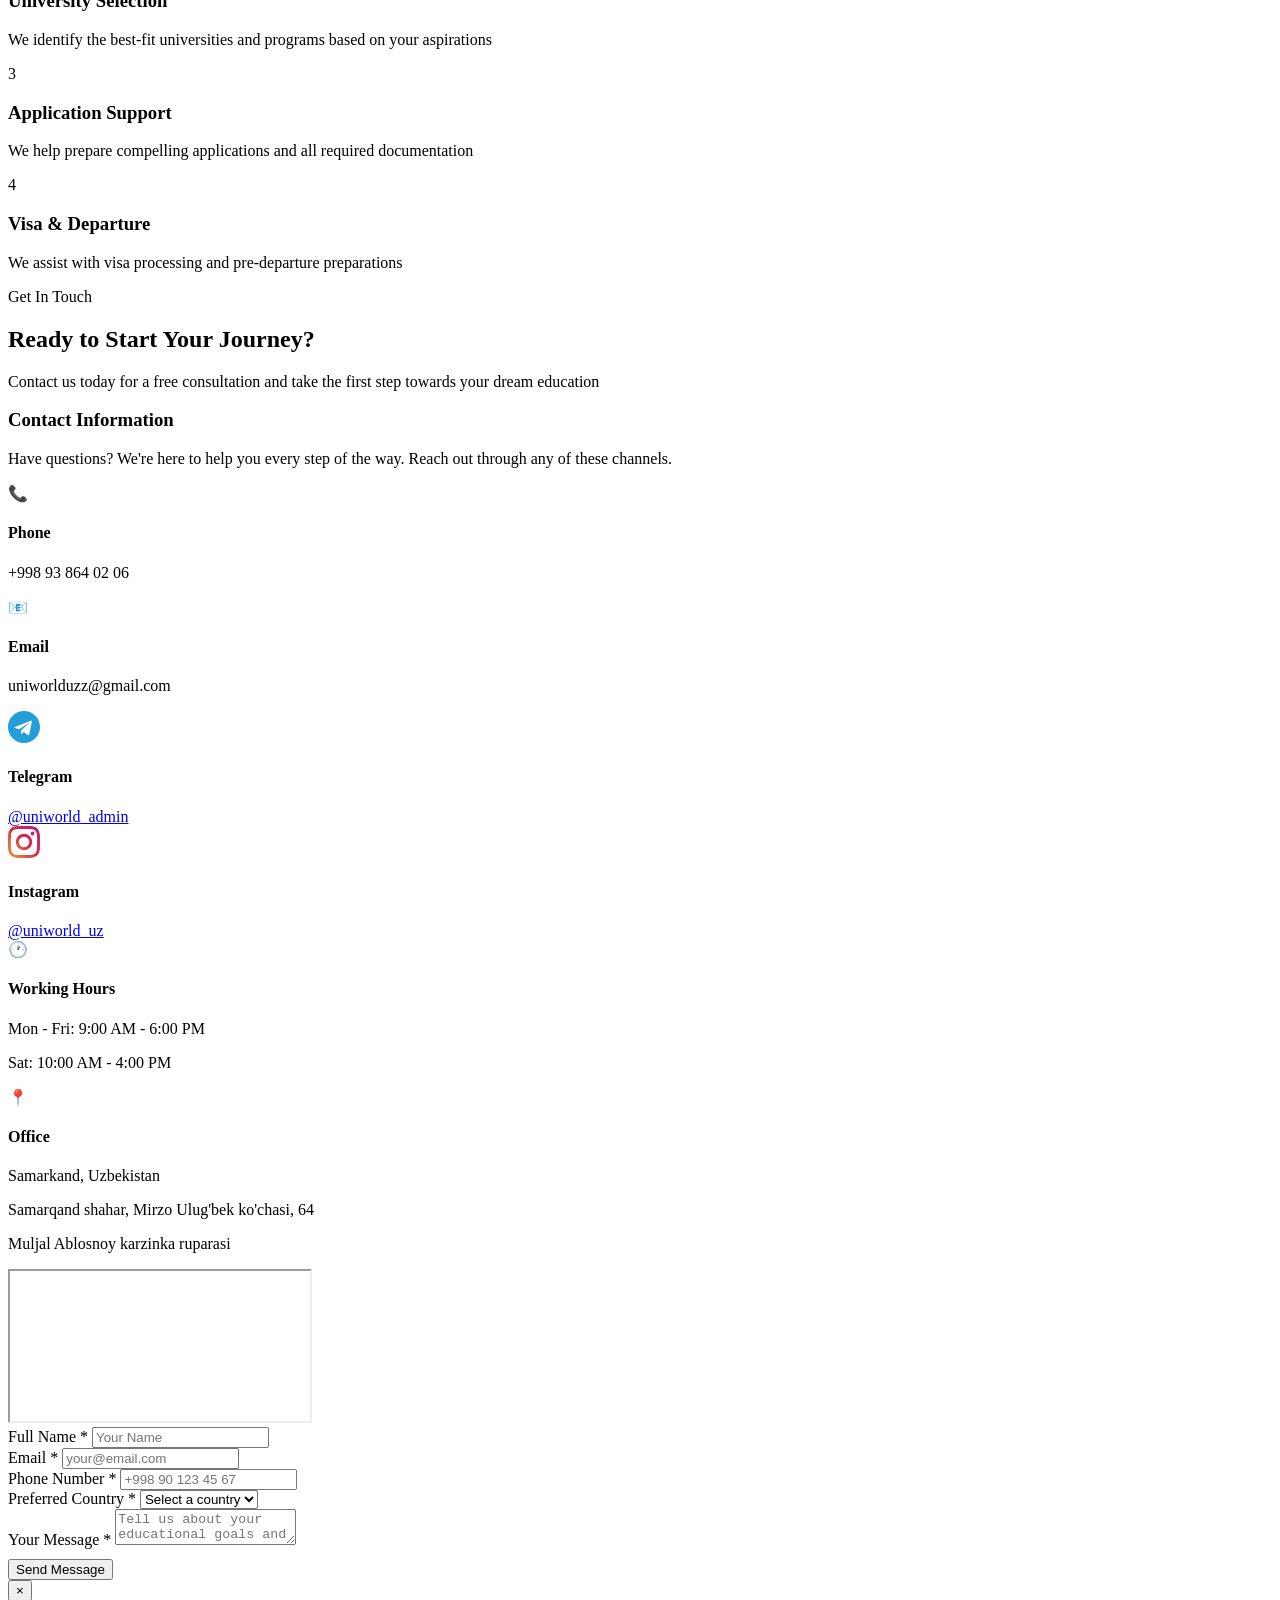
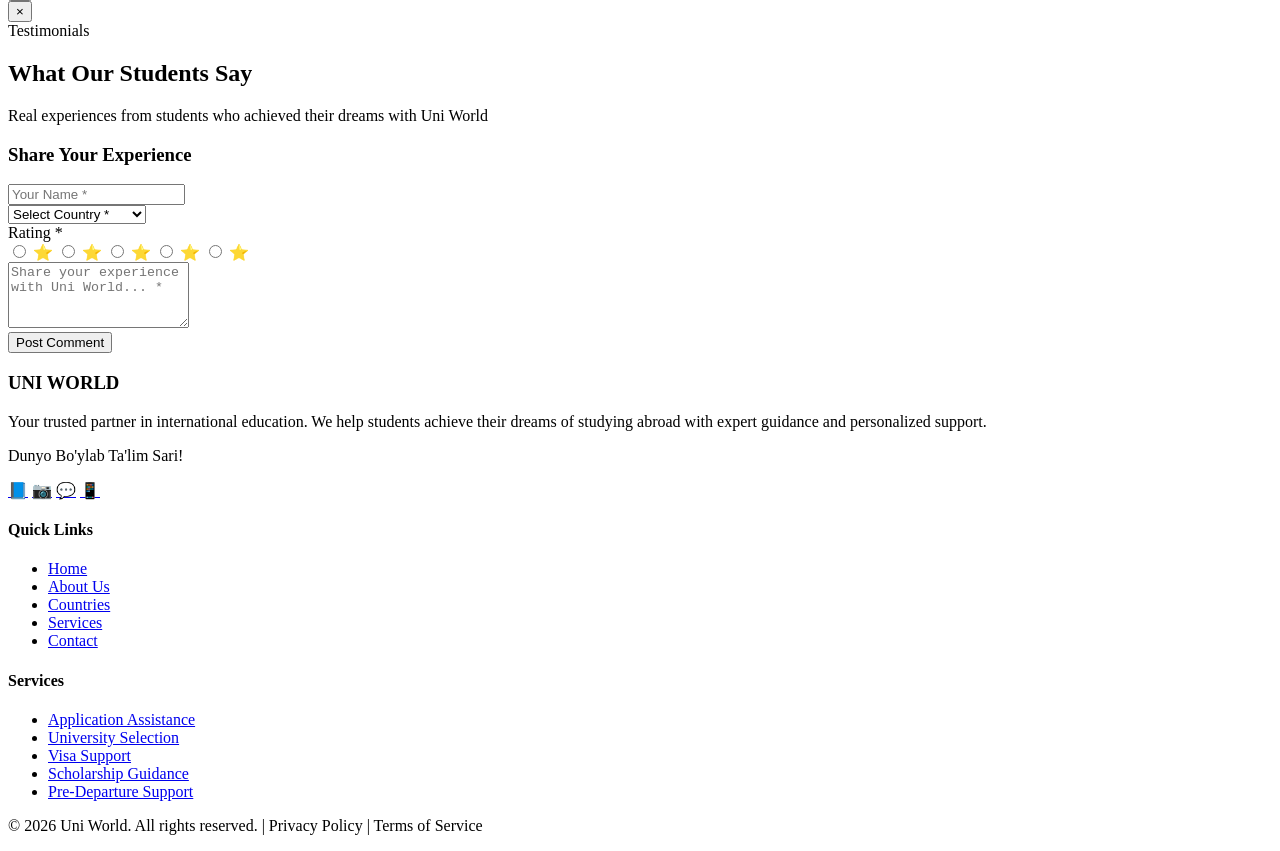
==== commit 78ce42c4: "logo removed" ====
--- a/frontend/index.html
+++ b/frontend/index.html
@@ -115,10 +115,10 @@
     <!-- About Section -->
     <section class="about" id="about">
         <div class="about-container">
-            <div class="about-image">
+            <!--<div class="about-image">
                 <img src="/static/images/logo.jpg" alt="Uni World Logo"
                     style="width:100%;height:100%;object-fit:contain;border-radius:20px;">
-            </div>
+            </div> -->
             <div class="about-content">
                 <div class="about-badge">About Us</div>
                 <h2>Partner With Our <span>Trusted Consultants</span> Today</h2>
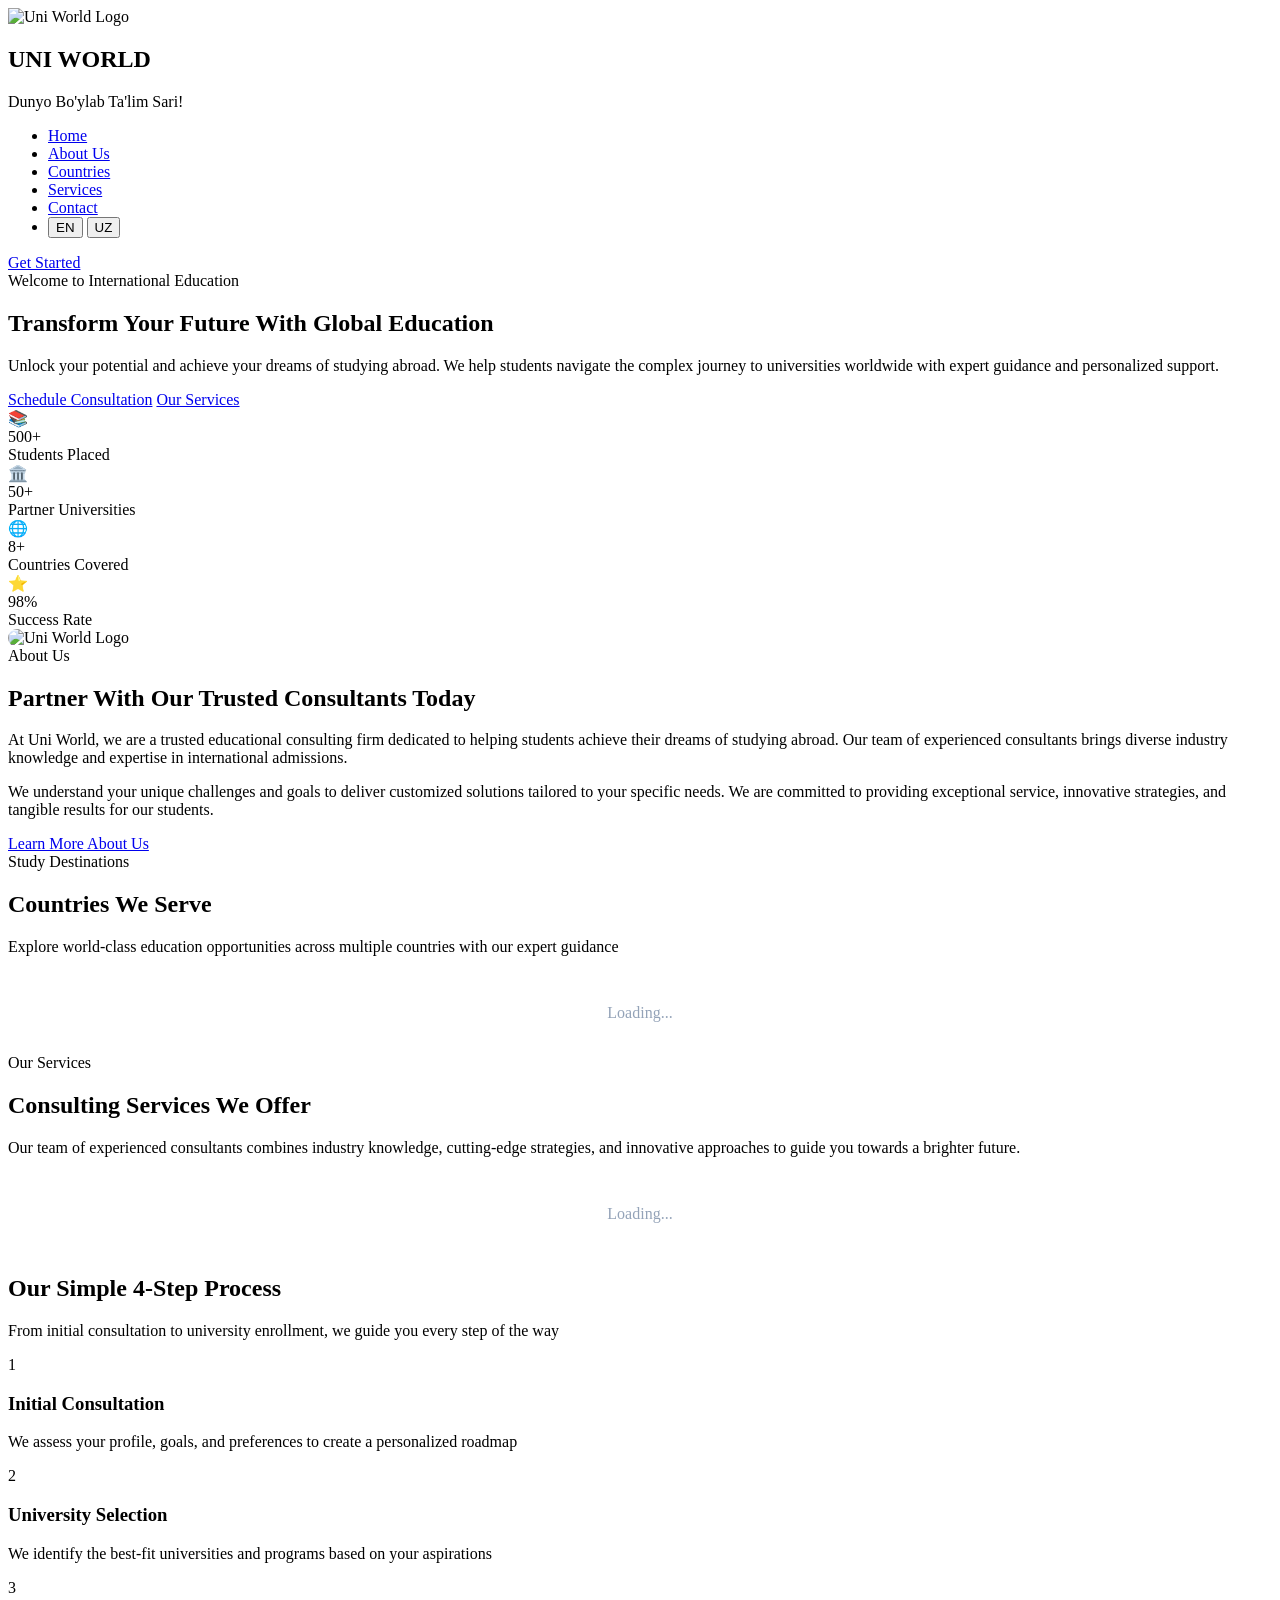
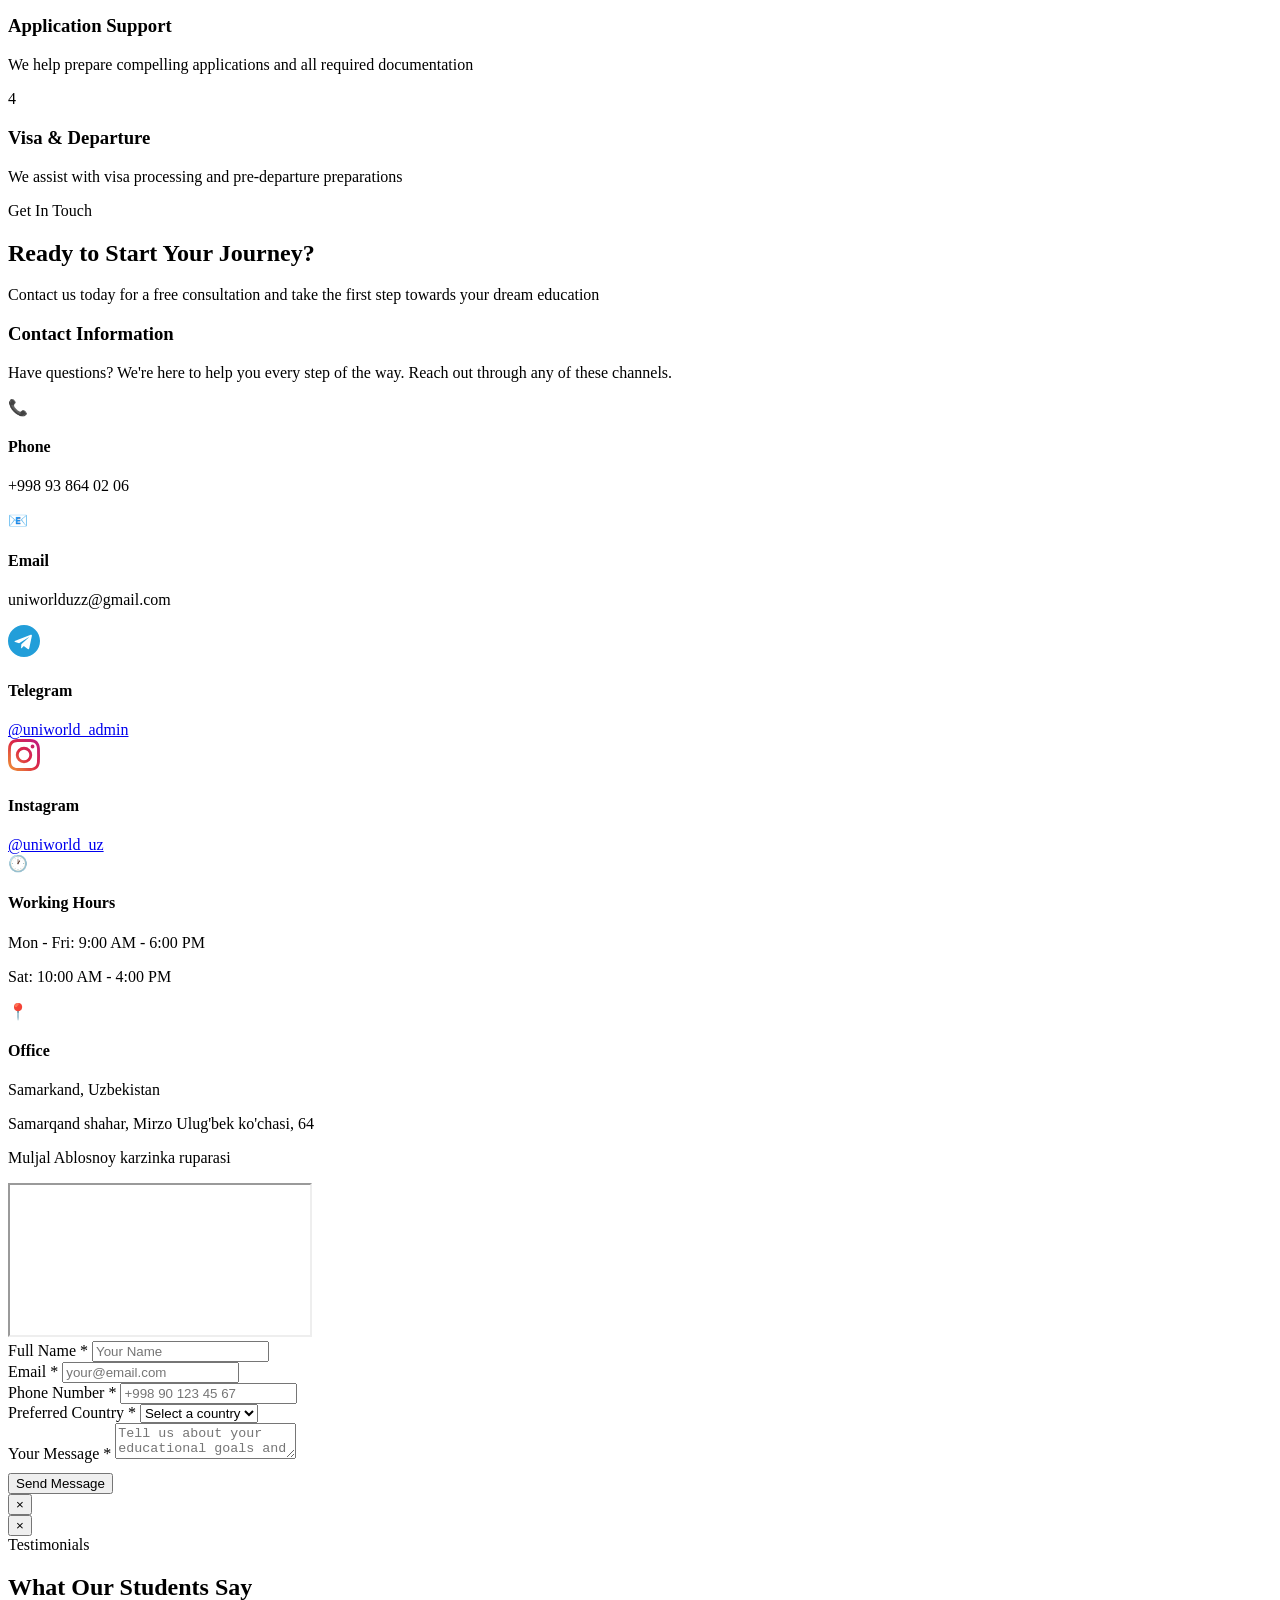
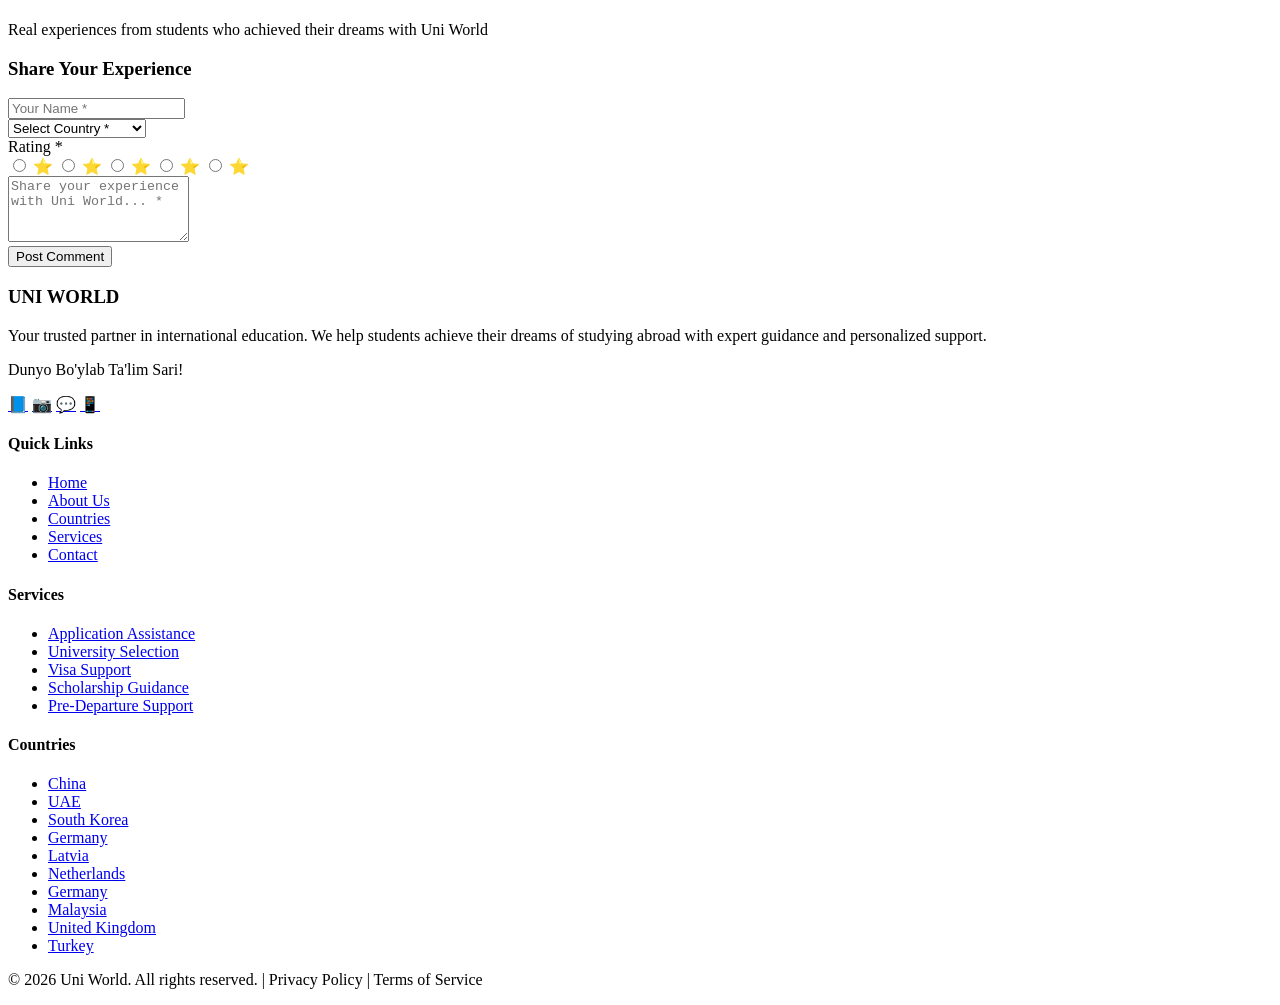
==== commit a471b682: "updated" ====
--- a/frontend/index.html
+++ b/frontend/index.html
@@ -115,10 +115,10 @@
     <!-- About Section -->
     <section class="about" id="about">
         <div class="about-container">
-            <!--<div class="about-image">
+            <div class="about-image">
                 <img src="/static/images/logo.jpg" alt="Uni World Logo"
                     style="width:100%;height:100%;object-fit:contain;border-radius:20px;">
-            </div> -->
+            </div>
             <div class="about-content">
                 <div class="about-badge">About Us</div>
                 <h2>Partner With Our <span>Trusted Consultants</span> Today</h2>
@@ -138,80 +138,11 @@
         <div class="countries-header">
             <div class="countries-badge">Study Destinations</div>
             <h2>Countries We Serve</h2>
-            <p>Explore world-class education opportunities across 8 countries with our expert guidance</p>
-        </div>
-        <div class="countries-grid">
-
-            <div class="country-card">
-                <div class="country-flag">🇨🇳</div>
-                <h3>China</h3>
-                <p>10+ Partner Universities</p>
-                <button class="country-btn" onclick="openCountryModal('china')">Learn More</button>
-            </div>
-
-            <div class="country-card">
-                <div class="country-flag">🇦🇪</div>
-                <h3>UAE</h3>
-                <p>15+ Partner Universities</p>
-                <button class="country-btn" onclick="openCountryModal('uae')">Learn More</button>
-            </div>
-
-            <div class="country-card">
-                <div class="country-flag">🇰🇷</div>
-                <h3>South Korea</h3>
-                <p>10+ Partner Universities</p>
-                <button class="country-btn" onclick="openCountryModal('korea')">Learn More</button>
-            </div>
-
-            <div class="country-card">
-                <div class="country-flag">🇩🇪</div>
-                <h3>Germany</h3>
-                <p>10+ Partner Universities</p>
-                <button class="country-btn" onclick="openCountryModal('germany')">Learn More</button>
-            </div>
-
-            <div class="country-card">
-                <div class="country-flag">🇹🇷</div>
-                <h3>Turkey</h3>
-                <p>10+ Partner Universities</p>
-                <button class="country-btn" onclick="openCountryModal('turkey')">Learn More</button>
-            </div>
-
-            <div class="country-card">
-                <div class="country-flag">🇱🇻</div>
-                <h3>Latvia</h3>
-                <p>10+ Partner Universities</p>
-                <button class="country-btn" onclick="openCountryModal('latvia')">Learn More</button>
-            </div>
-
-            <!--<div class="country-card">
-                <div class="country-flag">🇳🇱</div>
-                <h3>Netherlands</h3>
-                <p>10+ Partner Universities</p>
-                <button class="country-btn" onclick="openCountryModal('netherlands')">Learn More</button>
-            </div> -->
-
-            <div class="country-card">
-                <div class="country-flag">🇲🇾</div>
-                <h3>Malaysia</h3>
-                <p>10+ Partner Universities</p>
-                <button class="country-btn" onclick="openCountryModal('malaysia')">Learn More</button>
-            </div>
-
-            <!--<div class="country-card">
-                <div class="country-flag">🇬🇧</div>
-                <h3>United Kingdom</h3>
-                <p>10+ Partner Universities</p>
-                <button class="country-btn" onclick="openCountryModal('uk')">Learn More</button>
-            </div> -->
-
-            <div class="country-card">
-                <div class="country-flag">🇸🇬</div>
-                <h3>Singapore</h3>
-                <p>10+ Partner Universities</p>
-                <button class="country-btn" onclick="openCountryModal('singapore')">Learn More</button>
-            </div>
-
+            <p>Explore world-class education opportunities across multiple countries with our expert guidance</p>
+        </div>
+        <div class="countries-grid" id="countriesGrid">
+            <!-- Loaded dynamically from admin panel -->
+            <div style="grid-column:1/-1;text-align:center;padding:2rem;color:#94a3b8;">Loading...</div>
         </div>
     </section>
 
@@ -223,49 +154,20 @@
             <p>Our team of experienced consultants combines industry knowledge, cutting-edge strategies, and innovative
                 approaches to guide you towards a brighter future.</p>
         </div>
-        <div class="services-grid">
-            <div class="service-card">
-                <div class="service-icon">📝</div>
-                <h3>Application Assistance</h3>
-                <p>Our experienced consultants help develop strategic plans to prepare competitive university
-                    applications, improve your profile, and achieve your admission goals.</p>
-                <button class="service-link" onclick="openServiceModal('application')">Read More →</button>
-            </div>
-            <div class="service-card featured">
-                <div class="service-icon">🎯</div>
-                <h3>University Selection</h3>
-                <p>Our experts offer market research, program matching, and university selection strategies to enhance
-                    your academic journey and ensure the best fit for your goals.</p>
-                <button class="service-link" onclick="openServiceModal('selection')">Read More →</button>
-            </div>
-            <div class="service-card">
-                <div class="service-icon">💼</div>
-                <h3>Visa Support</h3>
-                <p>We provide visa application guidance, document preparation, and interview coaching to optimize your
-                    visa approval and ensure smooth immigration processes.</p>
-                <button class="service-link" onclick="openServiceModal('visa')">Read More →</button>
-            </div>
-            <div class="service-card">
-                <div class="service-icon">💰</div>
-                <h3>Scholarship Guidance</h3>
-                <p>We help identify scholarship opportunities, prepare compelling applications, and maximize your
-                    funding to make international education more affordable.</p>
-                <button class="service-link" onclick="openServiceModal('scholarship')">Read More →</button>
-            </div>
-            <div class="service-card">
-                <div class="service-icon">📄</div>
-                <h3>Document Preparation</h3>
-                <p>Expert assistance with personal statements, recommendation letters, CVs, and all required documents
-                    to create a compelling application package.</p>
-                <button class="service-link" onclick="openServiceModal('document')">Read More →</button>
-            </div>
-            <div class="service-card">
-                <div class="service-icon">✈️</div>
-                <h3>Pre-Departure Support</h3>
-                <p>Comprehensive guidance on accommodation, travel arrangements, cultural preparation, and everything
-                    you need for a smooth transition to your new country.</p>
-                <button class="service-link" onclick="openServiceModal('departure')">Read More →</button>
-            </div>
+        <div class="services-grid" id="servicesGrid">
+            <div style="grid-column:1/-1;text-align:center;padding:2rem;color:#94a3b8;">Loading...</div>
+        </div>
+    </section>
+
+    <!-- Universities Section -->
+    <section class="universities-section" id="universities" style="display:none;">
+        <div class="uni-container">
+            <div class="uni-header">
+                <div class="countries-badge">Partner Universities</div>
+                <h2>Our Partner <span>Universities</span></h2>
+                <p>Explore top universities around the world that we work with</p>
+            </div>
+            <div class="uni-grid" id="universitiesGrid"></div>
         </div>
     </section>
 
@@ -579,7 +481,21 @@
                     <li><a href="#services">Pre-Departure Support</a></li>
                 </ul>
             </div>
-
+            <div class="footer-links">
+                <h4>Countries</h4>
+                <ul>
+                    <li><a href="#countries">China</a></li>
+                    <li><a href="#countries">UAE</a></li>
+                    <li><a href="#countries">South Korea</a></li>
+                    <li><a href="#countries">Germany</a></li>
+                    <li><a href="#countries">Latvia</a></li>
+                    <li><a href="#countries">Netherlands</a></li>
+                    <li><a href="#countries">Germany</a></li>
+                    <li><a href="#countries">Malaysia</a></li>
+                    <li><a href="#countries">United Kingdom</a></li>
+                    <li><a href="#countries">Turkey</a></li>
+                </ul>
+            </div>
         </div>
         <div class="footer-bottom">
             <p>&copy; 2026 Uni World. All rights reserved. | Privacy Policy | Terms of Service</p>
@@ -810,6 +726,123 @@
         .news-card-pub .nc-link:hover {
             opacity: 0.85;
         }
+
+        /* Universities Section */
+        .universities-section {
+            padding: 5rem 2rem;
+            background: white;
+        }
+
+        .uni-container {
+            max-width: 1200px;
+            margin: 0 auto;
+        }
+
+        .uni-header {
+            text-align: center;
+            margin-bottom: 3rem;
+        }
+
+        .uni-header h2 {
+            color: #1e3a5f;
+            font-size: 2.2rem;
+            margin-bottom: 0.8rem;
+        }
+
+        .uni-header h2 span {
+            color: #3d6fa6;
+        }
+
+        .uni-header p {
+            color: #64748b;
+        }
+
+        .uni-grid {
+            display: grid;
+            grid-template-columns: repeat(auto-fill, minmax(280px, 1fr));
+            gap: 1.5rem;
+        }
+
+        .uni-card {
+            border: 2px solid #e2e8f0;
+            border-radius: 16px;
+            overflow: hidden;
+            transition: all 0.3s;
+            background: white;
+        }
+
+        .uni-card:hover {
+            transform: translateY(-5px);
+            box-shadow: 0 10px 30px rgba(0, 0, 0, 0.1);
+            border-color: #3d6fa6;
+        }
+
+        .uni-card-img {
+            width: 100%;
+            height: 150px;
+            object-fit: cover;
+            background: #f1f5f9;
+        }
+
+        .uni-card-img-placeholder {
+            width: 100%;
+            height: 150px;
+            background: linear-gradient(135deg, #1e3a5f, #3d6fa6);
+            display: flex;
+            align-items: center;
+            justify-content: center;
+            font-size: 2.5rem;
+        }
+
+        .uni-card-body {
+            padding: 1.2rem;
+        }
+
+        .uni-card-country {
+            font-size: 0.78rem;
+            color: #3d6fa6;
+            font-weight: 700;
+            text-transform: uppercase;
+            letter-spacing: 0.05em;
+            margin-bottom: 0.4rem;
+        }
+
+        .uni-card-name {
+            color: #1e3a5f;
+            font-weight: 700;
+            font-size: 1rem;
+            margin-bottom: 0.5rem;
+        }
+
+        .uni-card-ranking {
+            color: #f59e0b;
+            font-size: 0.82rem;
+            font-weight: 600;
+            margin-bottom: 0.5rem;
+        }
+
+        .uni-card-desc {
+            color: #64748b;
+            font-size: 0.85rem;
+            line-height: 1.6;
+            display: -webkit-box;
+            -webkit-line-clamp: 2;
+            -webkit-box-orient: vertical;
+            overflow: hidden;
+        }
+
+        .uni-card-link {
+            display: inline-block;
+            margin-top: 0.8rem;
+            color: #3d6fa6;
+            font-size: 0.85rem;
+            font-weight: 600;
+            text-decoration: none;
+        }
+
+        .uni-card-link:hover {
+            text-decoration: underline;
+        }
     </style>
 
     <script src="/static/homepage.js"></script>
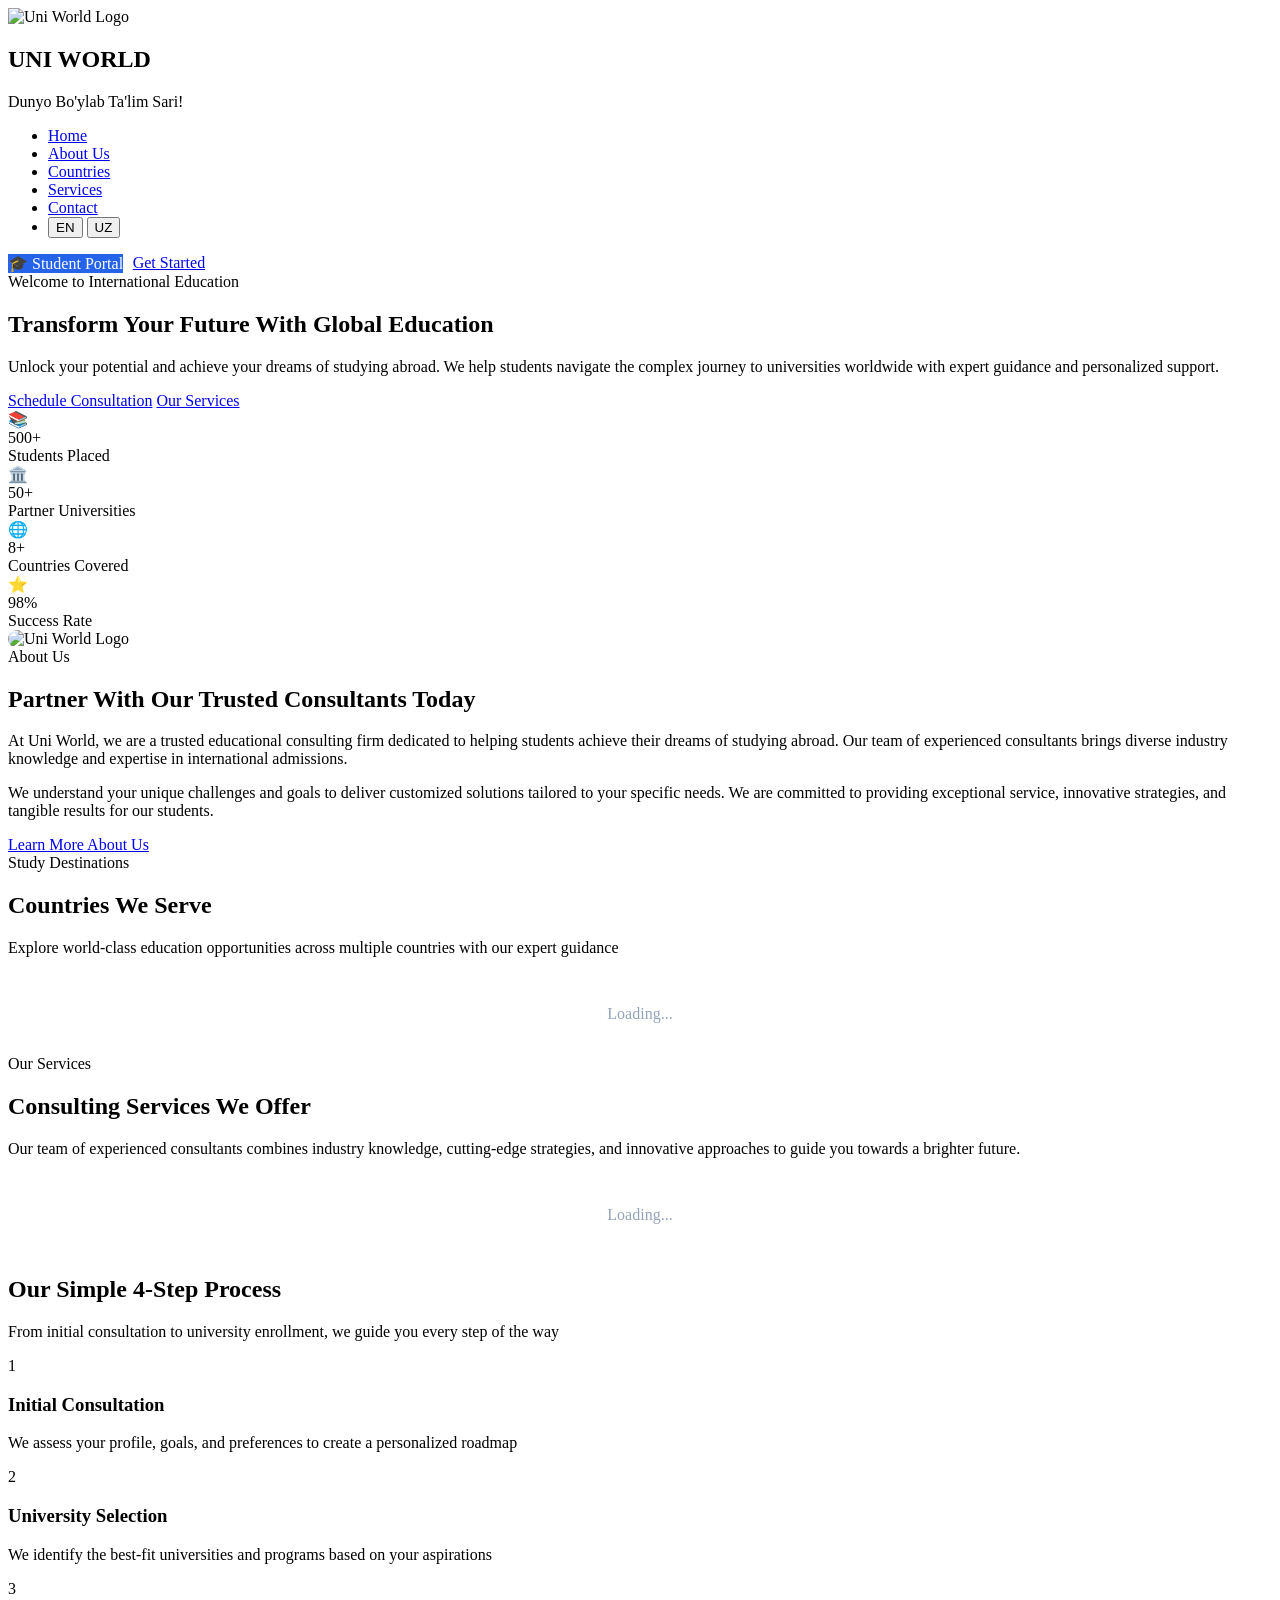
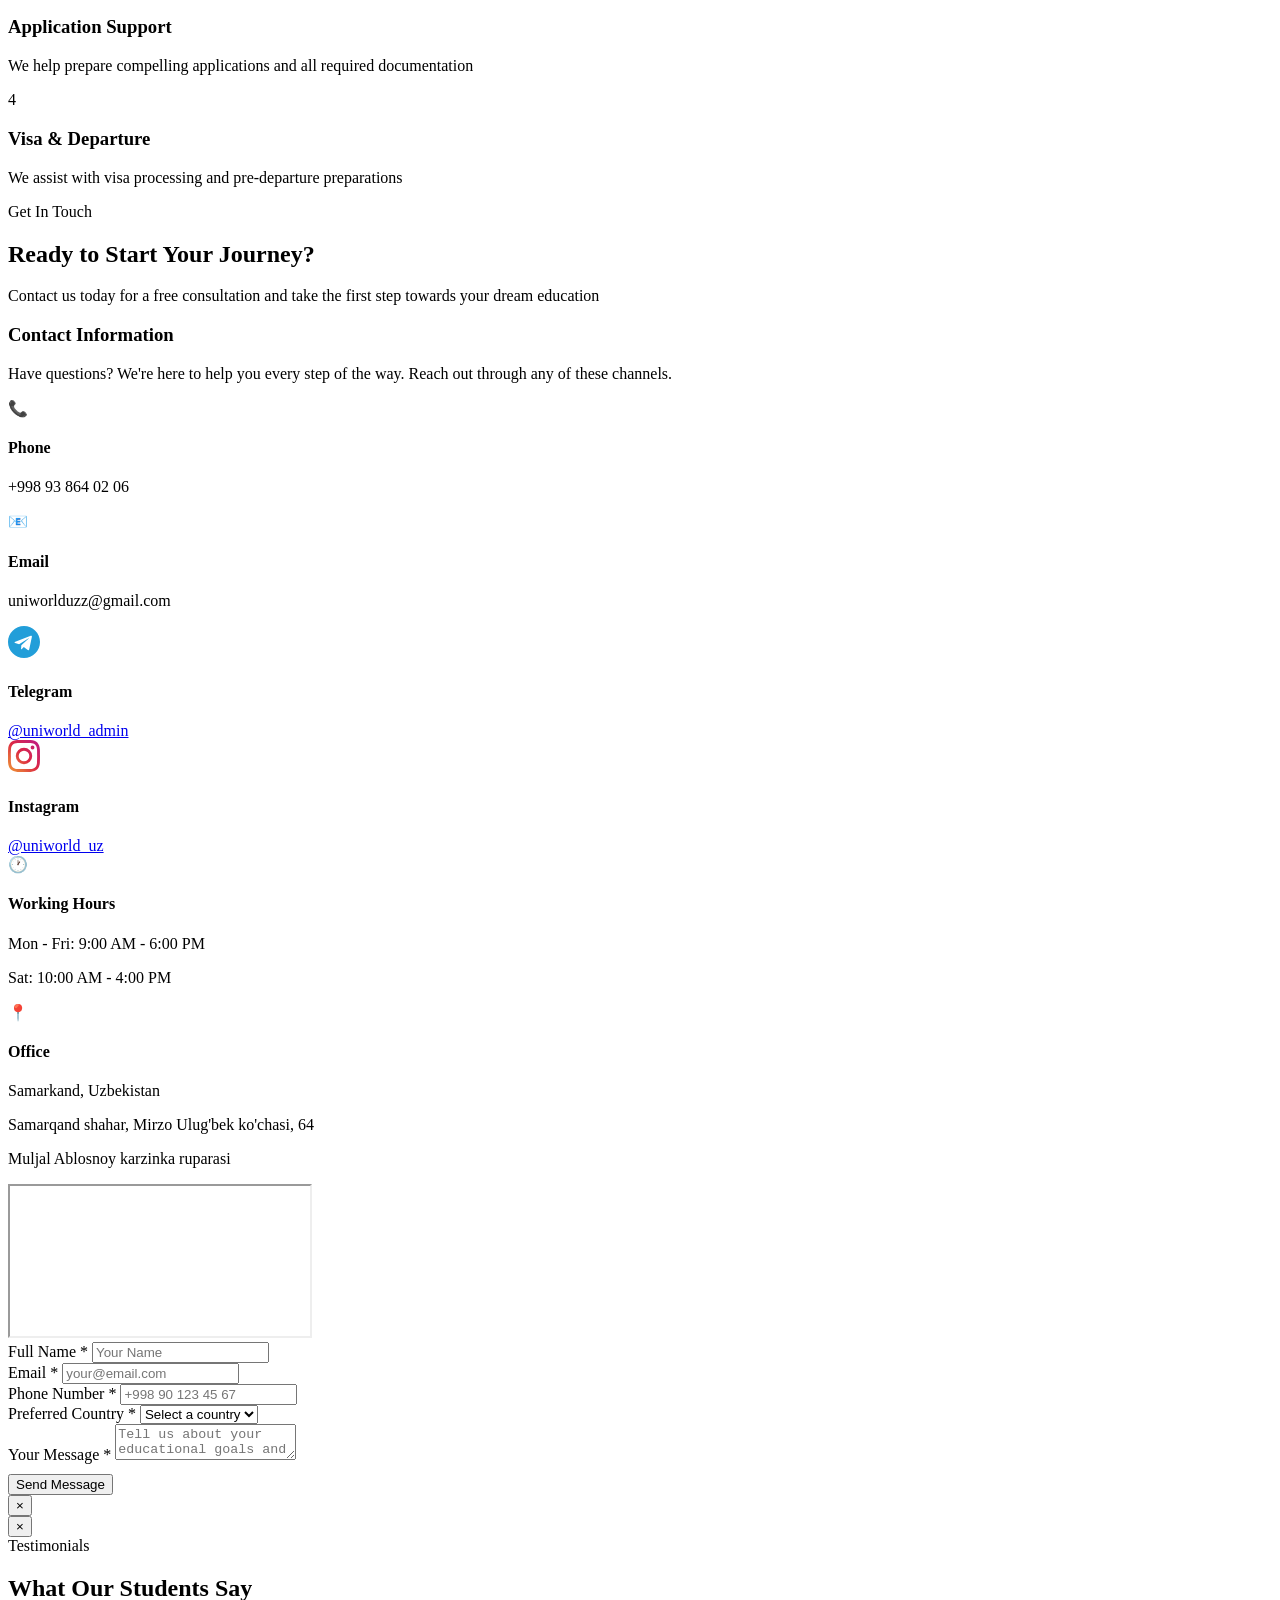
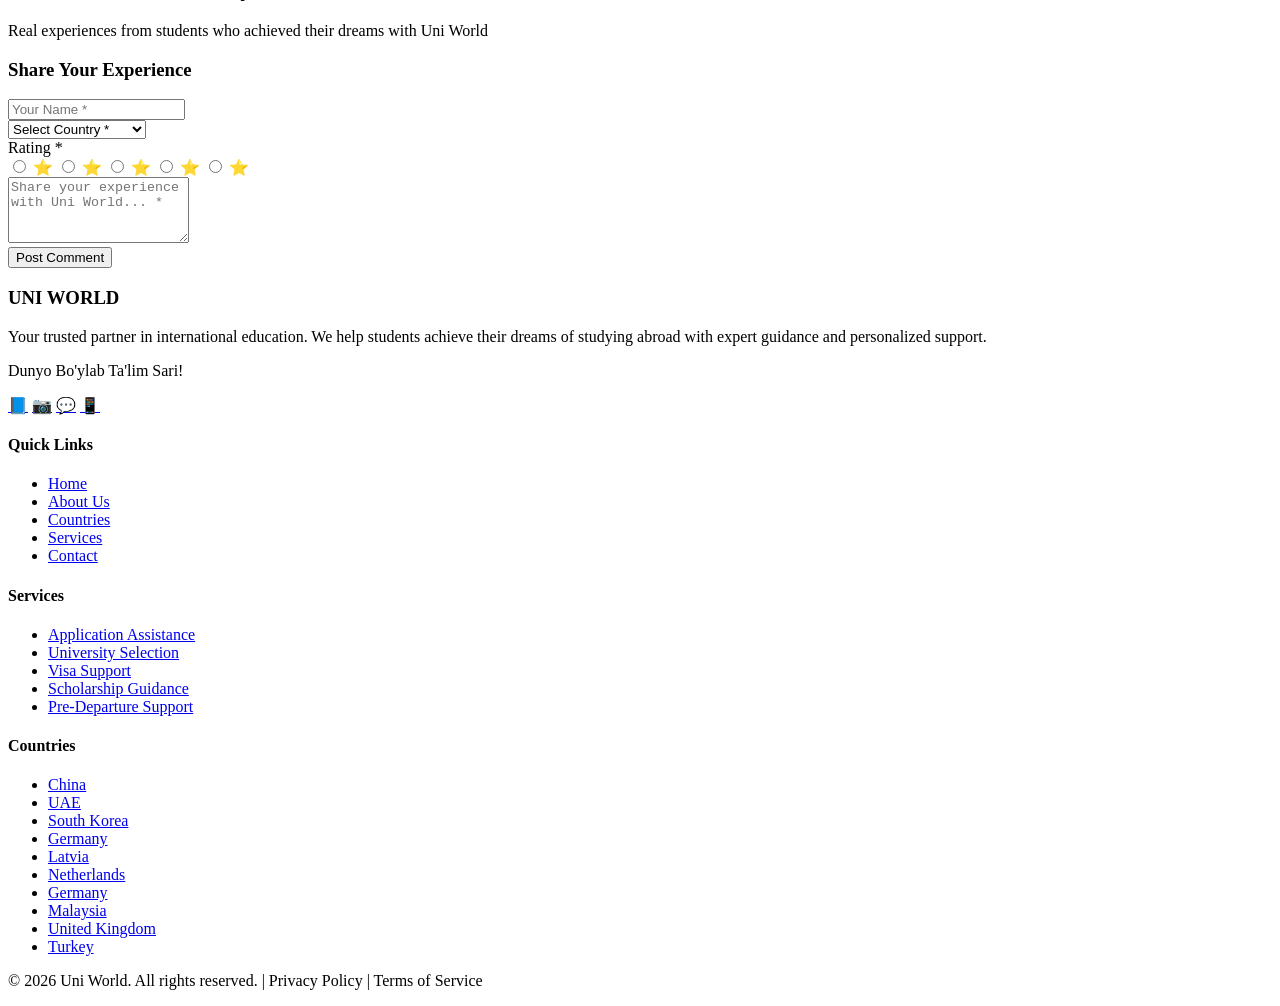
==== commit b0f048c0: "Refactor backend into modular APIRouters, add Student Portal, CRM tracking, and README documentation" ====
--- a/frontend/index.html
+++ b/frontend/index.html
@@ -42,7 +42,10 @@
                 </li>
             </ul>
 
-            <a href="#contact" class="cta-btn" data-en="Get Started" data-uz="Boshlash">Get Started</a>
+            <div style="display:flex;gap:0.6rem;align-items:center;">
+                <a href="/student" class="cta-btn" style="background:#2563eb;color:white;text-decoration:none;" data-en="🎓 Student Portal" data-uz="🎓 Talabalar Portali">🎓 Student Portal</a>
+                <a href="#contact" class="cta-btn" data-en="Get Started" data-uz="Boshlash">Get Started</a>
+            </div>
         </nav>
     </header>
 
@@ -843,6 +846,48 @@
         .uni-card-link:hover {
             text-decoration: underline;
         }
+
+        /* Country card image */
+        .country-img-wrap {
+            width: 100%;
+            height: 140px;
+            overflow: hidden;
+            border-radius: 12px 12px 0 0;
+            margin-bottom: 0.8rem;
+        }
+
+        .country-card-img {
+            width: 100%;
+            height: 140px;
+            object-fit: cover;
+            display: block;
+            transition: transform 0.3s;
+        }
+
+        .country-card:hover .country-card-img {
+            transform: scale(1.05);
+        }
+
+        /* Service card image */
+        .service-img-wrap {
+            width: 100%;
+            height: 160px;
+            overflow: hidden;
+            border-radius: 12px 12px 0 0;
+            margin-bottom: 0;
+        }
+
+        .service-card-img {
+            width: 100%;
+            height: 160px;
+            object-fit: cover;
+            display: block;
+            transition: transform 0.3s;
+        }
+
+        .service-card:hover .service-card-img {
+            transform: scale(1.05);
+        }
     </style>
 
     <script src="/static/homepage.js"></script>
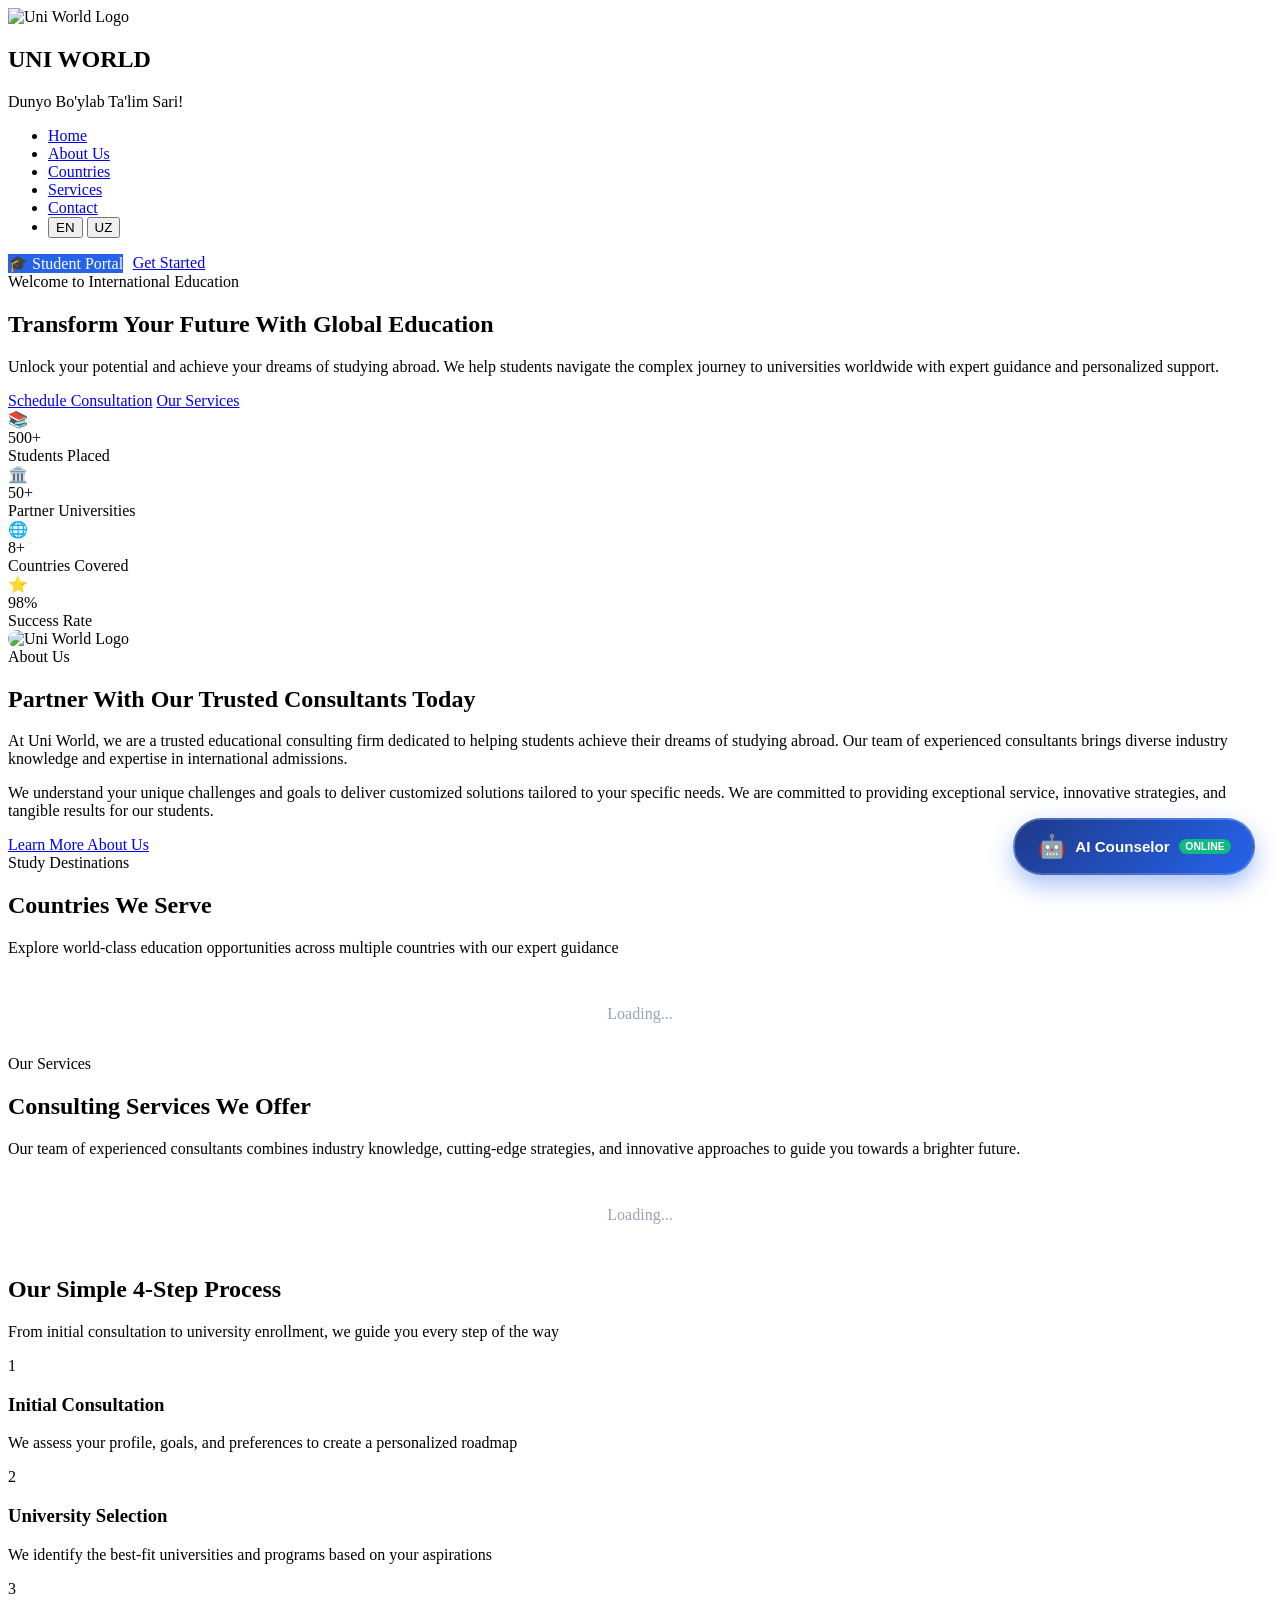
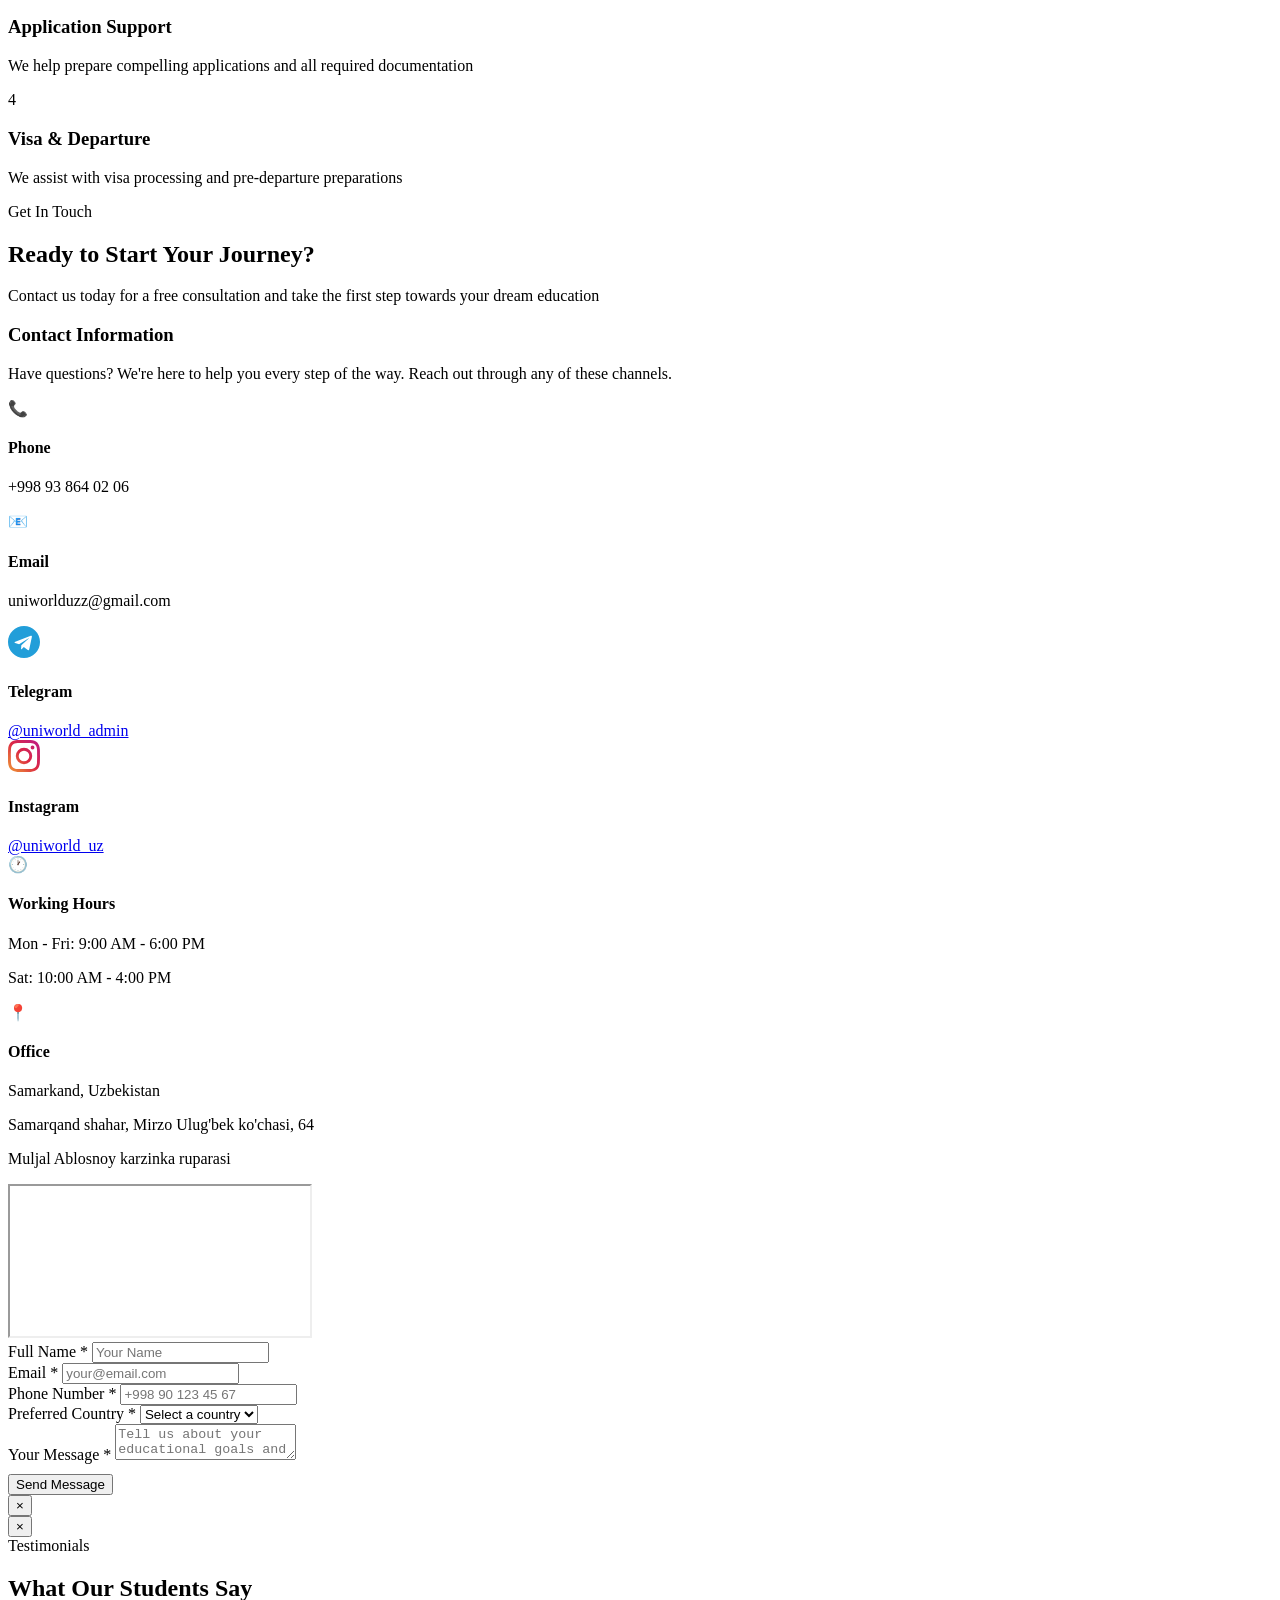
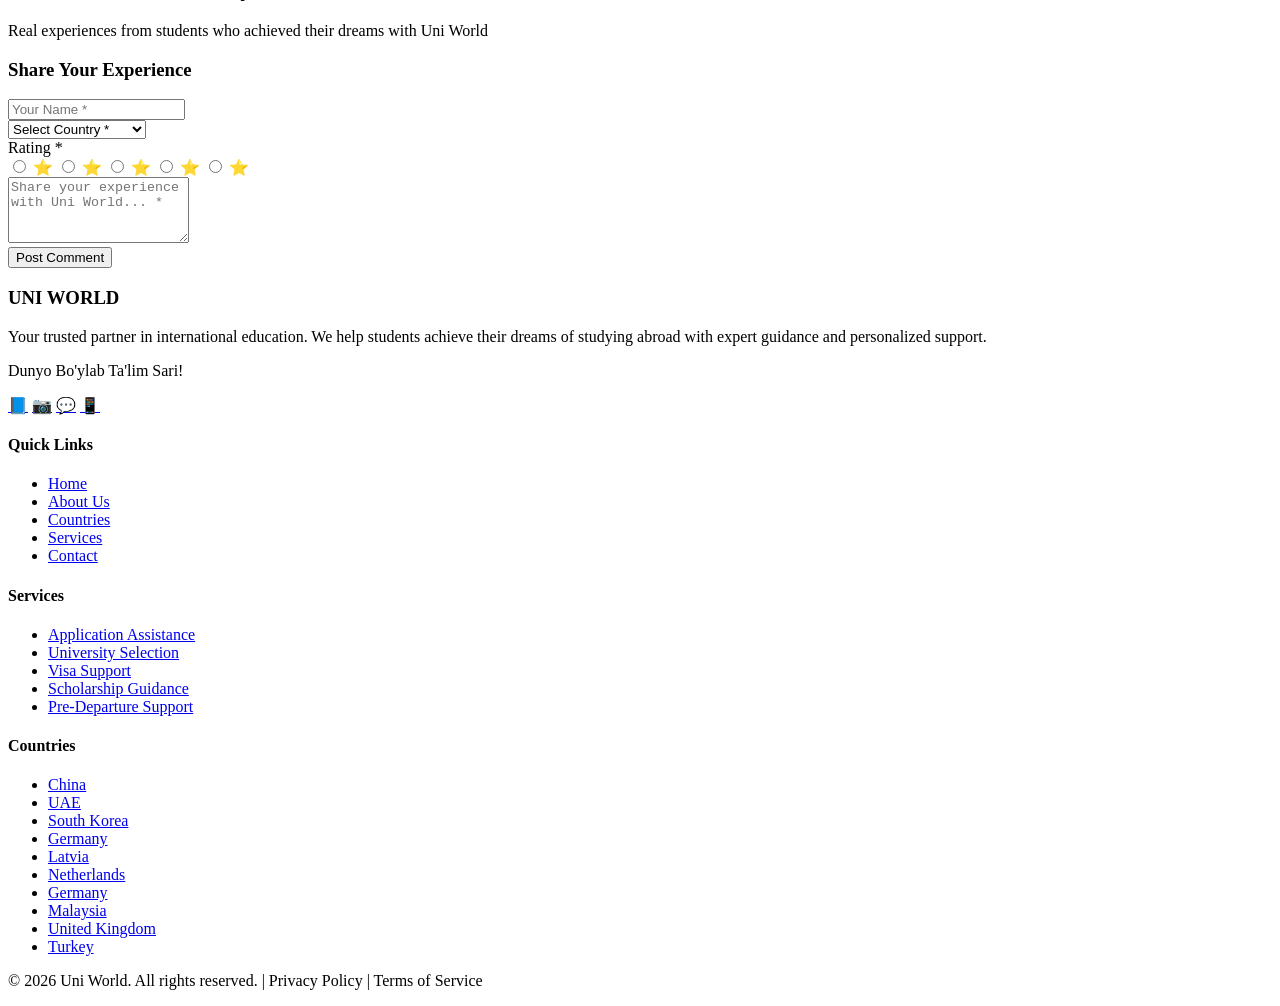
==== commit b71d43f6: "Integrate 3 core AI/ML modules: DL OCR Document Scanner, NLP SOP Evaluator, and RAG AI Counselor" ====
--- a/frontend/index.html
+++ b/frontend/index.html
@@ -890,6 +890,191 @@
         }
     </style>
 
+    <!-- ── 24/7 RAG AI COUNSELOR FLOATING CHAT WIDGET ── -->
+    <div id="aiChatWidget" class="ai-chat-widget">
+        <button id="aiChatToggleBtn" class="ai-chat-toggle-btn" onclick="toggleAIChat()">
+            <span style="font-size:1.4rem;">🤖</span>
+            <span>AI Counselor</span>
+            <span class="ai-badge-online">ONLINE</span>
+        </button>
+
+        <div id="aiChatWindow" class="ai-chat-window">
+            <div class="ai-chat-header">
+                <div style="display:flex;align-items:center;gap:0.6rem;">
+                    <div class="ai-avatar">🤖</div>
+                    <div>
+                        <h4 style="color:white;margin:0;font-size:0.95rem;">Uni World AI Counselor</h4>
+                        <p style="color:#93c5fd;margin:0;font-size:0.75rem;">RAG Knowledge-Indexed AI Assistant</p>
+                    </div>
+                </div>
+                <button class="ai-close-btn" onclick="toggleAIChat()">✕</button>
+            </div>
+
+            <div id="aiChatMessages" class="ai-chat-messages">
+                <div class="ai-msg ai-msg-bot">
+                    🎓 <strong>Hello! I am your Uni World AI Education Counselor.</strong><br><br>
+                    Ask me anything about 100% scholarships in China, study visas for Poland/Germany, tuition costs, or application steps!
+                </div>
+            </div>
+
+            <div class="ai-chat-input-area">
+                <input type="text" id="aiChatInput" placeholder="Ask about scholarships, visas, tuition..." onkeydown="if(event.key==='Enter') sendAIChatMessage()">
+                <button onclick="sendAIChatMessage()">Send</button>
+            </div>
+        </div>
+    </div>
+
+    <style>
+        .ai-chat-widget {
+            position: fixed;
+            bottom: 25px;
+            right: 25px;
+            z-index: 99999;
+            font-family: 'Plus Jakarta Sans', system-ui, sans-serif;
+        }
+
+        .ai-chat-toggle-btn {
+            display: flex;
+            align-items: center;
+            gap: 0.6rem;
+            background: linear-gradient(135deg, #1e3a8a, #2563eb);
+            color: white;
+            padding: 0.8rem 1.4rem;
+            border-radius: 50px;
+            border: 2px solid rgba(255,255,255,0.2);
+            font-weight: 700;
+            font-size: 0.95rem;
+            cursor: pointer;
+            box-shadow: 0 10px 25px rgba(37, 99, 235, 0.4);
+            transition: all 0.25s ease;
+        }
+
+        .ai-chat-toggle-btn:hover {
+            transform: translateY(-3px) scale(1.03);
+            box-shadow: 0 15px 30px rgba(37, 99, 235, 0.5);
+        }
+
+        .ai-badge-online {
+            background: #10b981;
+            color: white;
+            font-size: 0.65rem;
+            padding: 2px 6px;
+            border-radius: 10px;
+            font-weight: 800;
+        }
+
+        .ai-chat-window {
+            display: none;
+            position: absolute;
+            bottom: 70px;
+            right: 0;
+            width: 380px;
+            height: 480px;
+            background: #ffffff;
+            border-radius: 20px;
+            box-shadow: 0 20px 50px rgba(0, 0, 0, 0.25);
+            border: 1px solid #e2e8f0;
+            flex-direction: column;
+            overflow: hidden;
+            animation: fadeInUp 0.3s ease;
+        }
+
+        .ai-chat-window.active {
+            display: flex;
+        }
+
+        @keyframes fadeInUp {
+            from { opacity: 0; transform: translateY(15px); }
+            to { opacity: 1; transform: translateY(0); }
+        }
+
+        .ai-chat-header {
+            background: linear-gradient(135deg, #1e293b, #0f172a);
+            padding: 1rem 1.2rem;
+            display: flex;
+            align-items: center;
+            justify-content: space-between;
+        }
+
+        .ai-avatar {
+            width: 36px;
+            height: 36px;
+            background: rgba(255,255,255,0.15);
+            border-radius: 50%;
+            display: flex;
+            align-items: center;
+            justify-content: center;
+            font-size: 1.2rem;
+        }
+
+        .ai-close-btn {
+            background: none;
+            border: none;
+            color: #94a3b8;
+            font-size: 1.2rem;
+            cursor: pointer;
+        }
+
+        .ai-chat-messages {
+            flex: 1;
+            padding: 1rem;
+            overflow-y: auto;
+            background: #f8fafc;
+            display: flex;
+            flex-direction: column;
+            gap: 0.8rem;
+        }
+
+        .ai-msg {
+            padding: 0.8rem 1rem;
+            border-radius: 14px;
+            font-size: 0.88rem;
+            line-height: 1.5;
+            max-width: 88%;
+        }
+
+        .ai-msg-bot {
+            background: white;
+            color: #1e293b;
+            border: 1px solid #e2e8f0;
+            align-self: flex-start;
+            box-shadow: 0 2px 8px rgba(0,0,0,0.04);
+        }
+
+        .ai-msg-user {
+            background: #2563eb;
+            color: white;
+            align-self: flex-end;
+        }
+
+        .ai-chat-input-area {
+            display: flex;
+            padding: 0.8rem;
+            background: white;
+            border-top: 1px solid #e2e8f0;
+            gap: 0.5rem;
+        }
+
+        .ai-chat-input-area input {
+            flex: 1;
+            padding: 0.7rem 1rem;
+            border: 1px solid #cbd5e1;
+            border-radius: 20px;
+            font-size: 0.88rem;
+            outline: none;
+        }
+
+        .ai-chat-input-area button {
+            background: #2563eb;
+            color: white;
+            border: none;
+            padding: 0.7rem 1.2rem;
+            border-radius: 20px;
+            font-weight: 700;
+            cursor: pointer;
+        }
+    </style>
+
     <script src="/static/homepage.js"></script>
 </body>
 
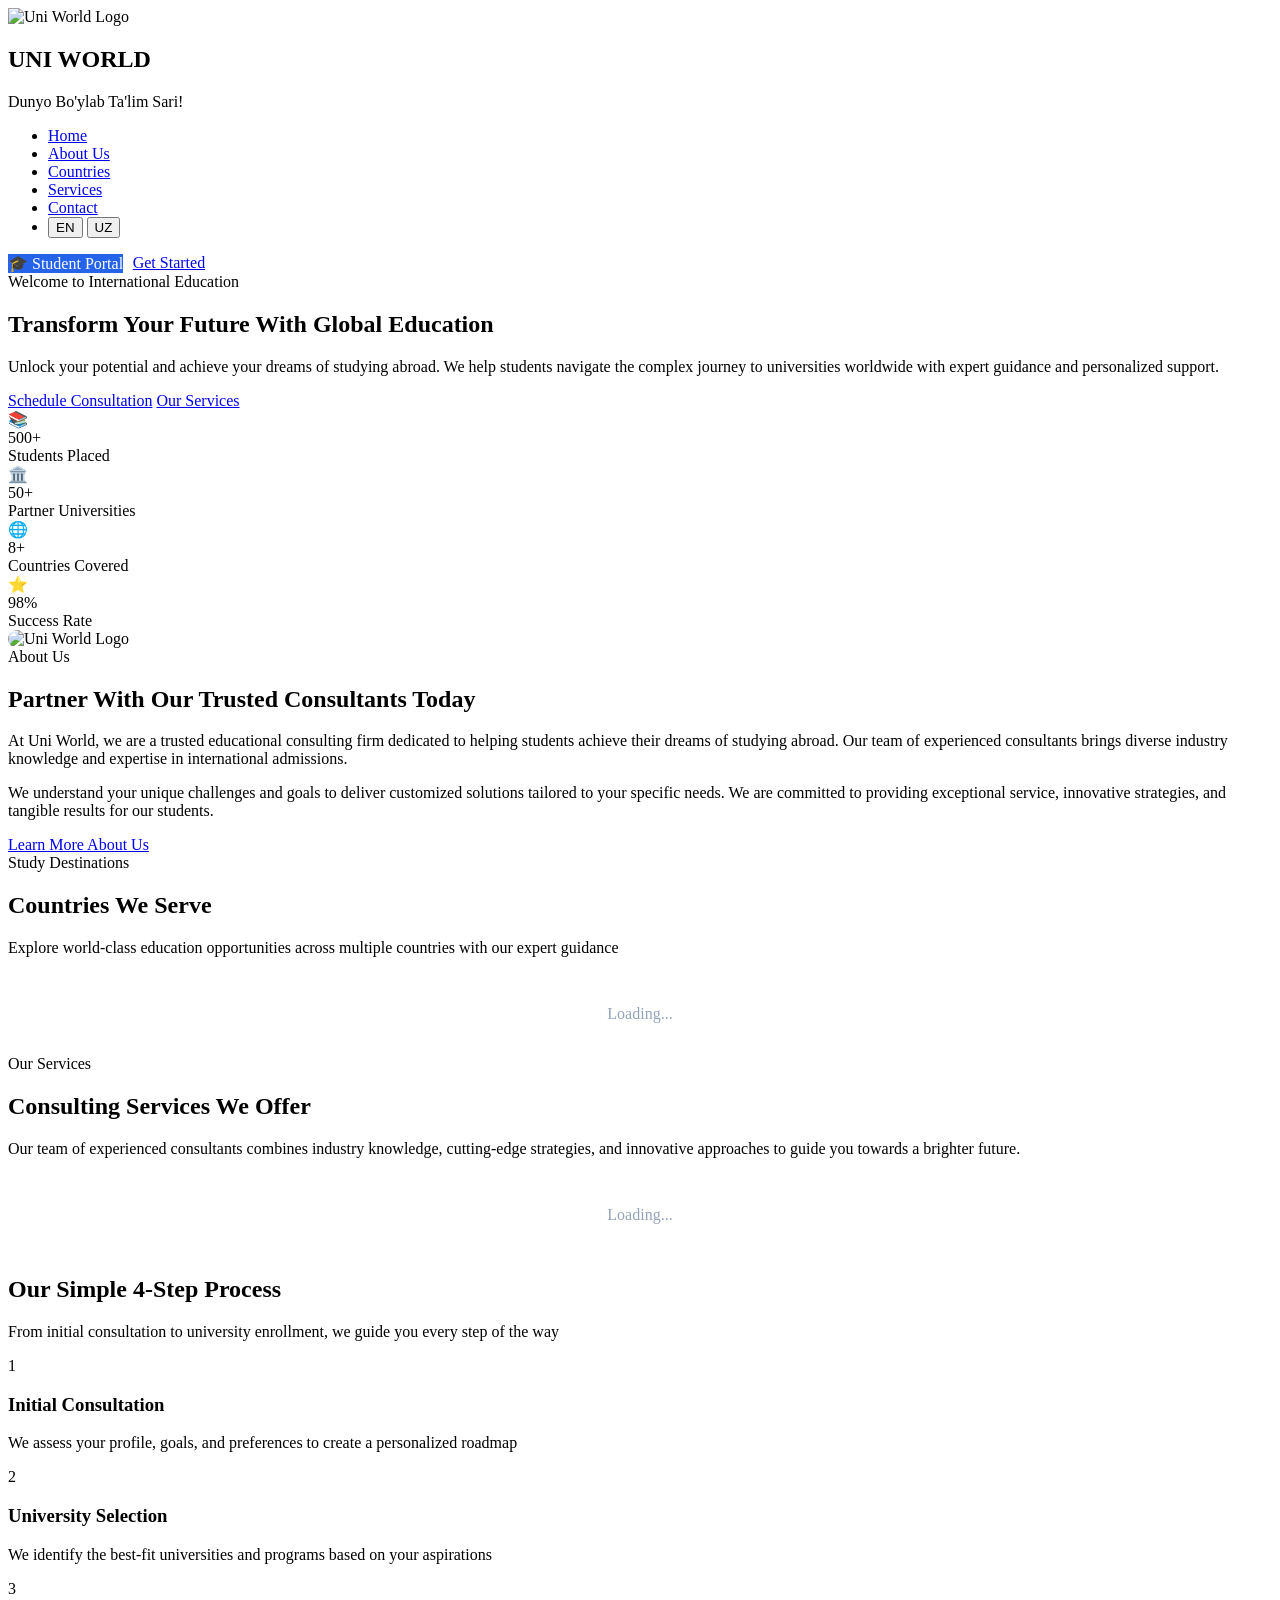
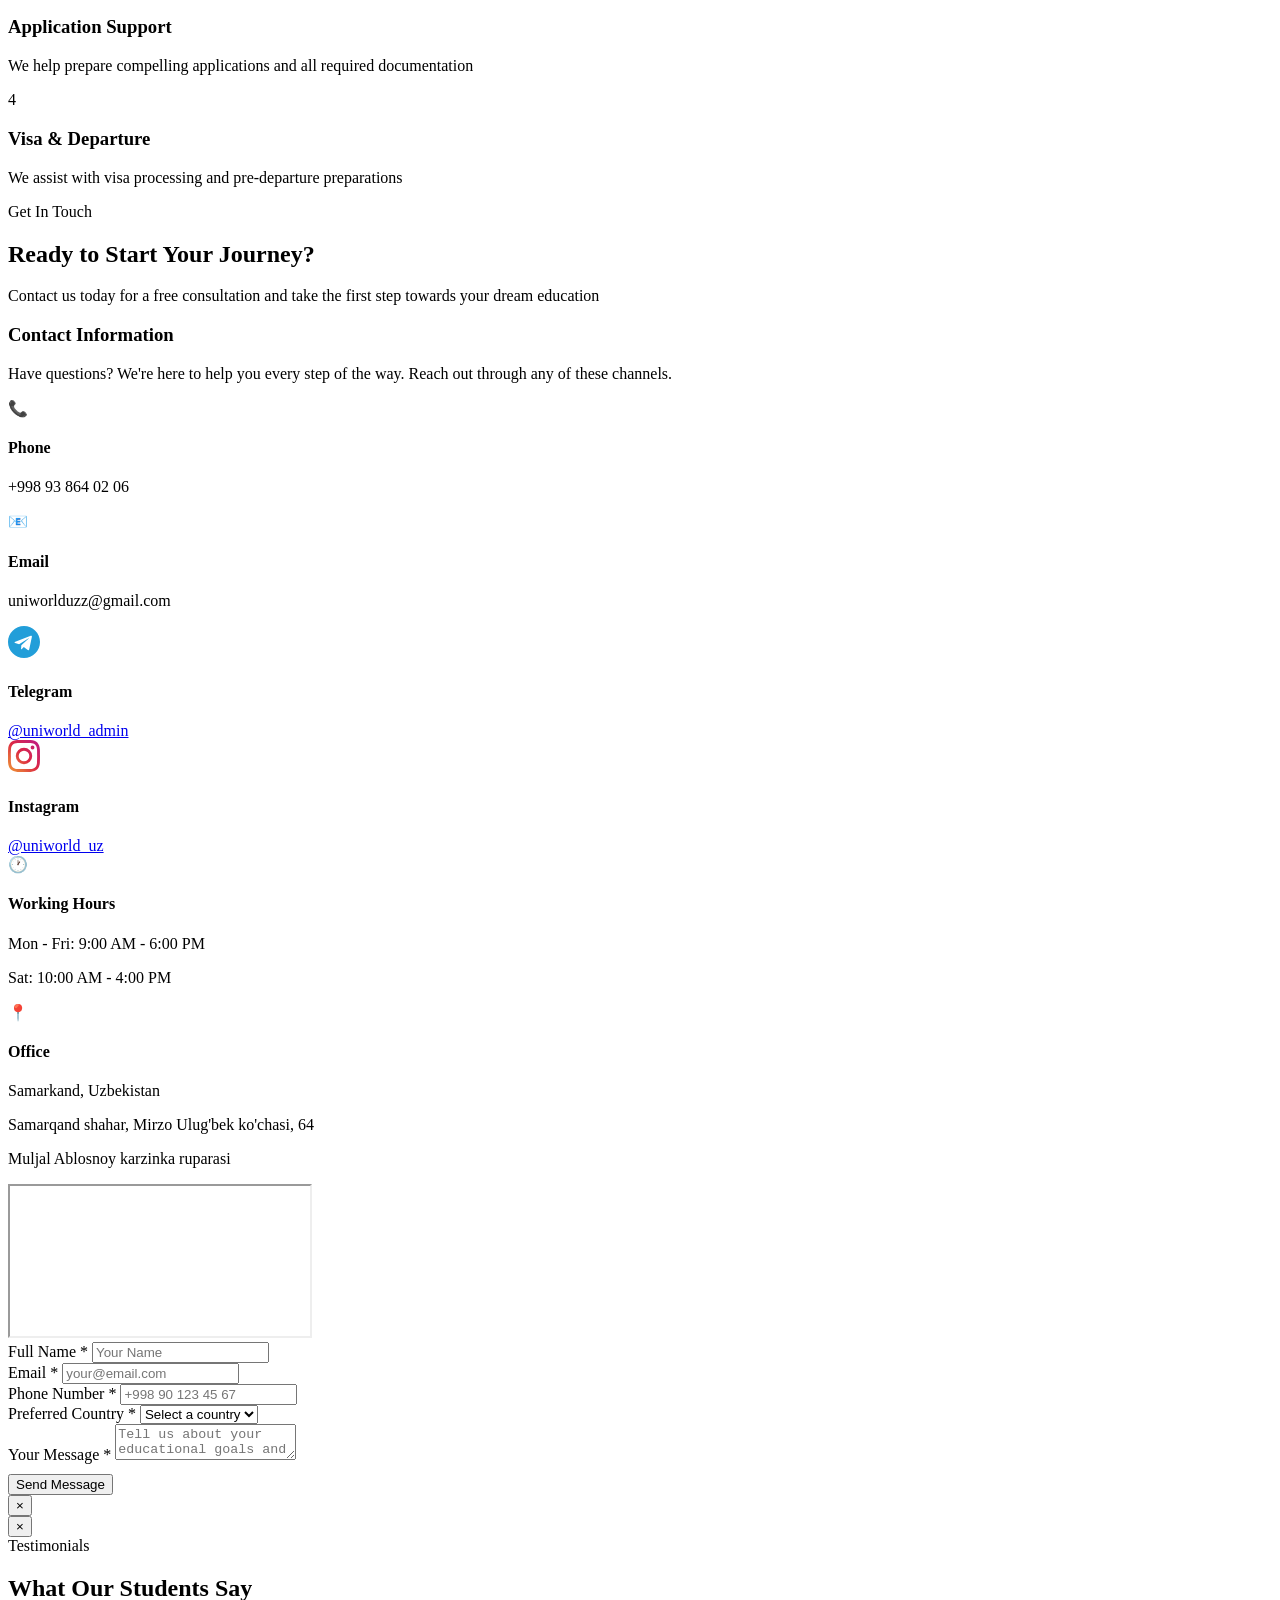
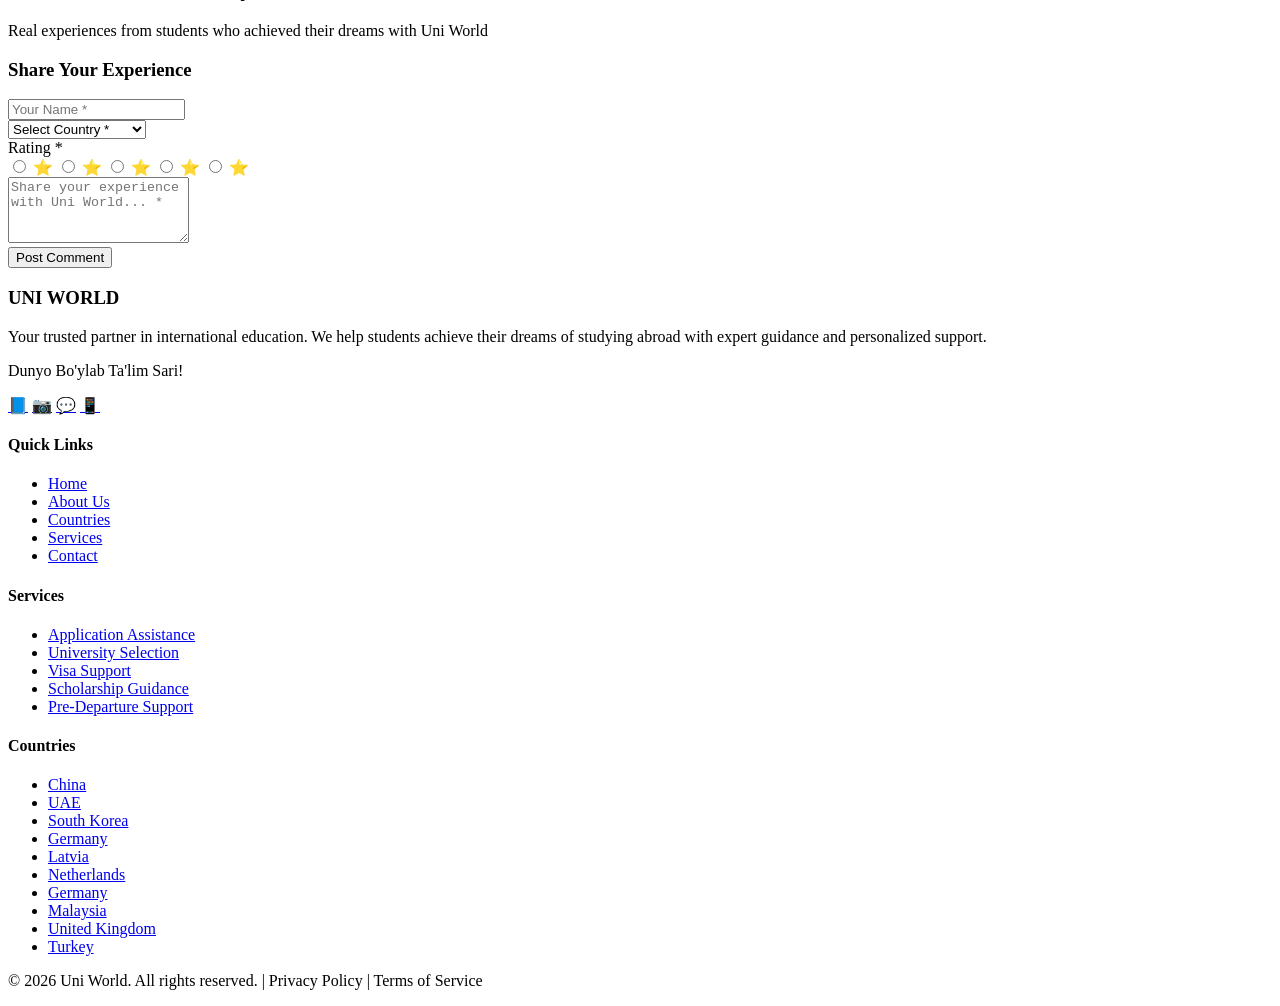
==== commit 285ef038: "chore: remove placeholder AI chatbot module to prepare for future LoRA fine-tuning" ====
--- a/frontend/index.html
+++ b/frontend/index.html
@@ -890,191 +890,6 @@
         }
     </style>
 
-    <!-- ── 24/7 RAG AI COUNSELOR FLOATING CHAT WIDGET ── -->
-    <div id="aiChatWidget" class="ai-chat-widget">
-        <button id="aiChatToggleBtn" class="ai-chat-toggle-btn" onclick="toggleAIChat()">
-            <span style="font-size:1.4rem;">🤖</span>
-            <span>AI Counselor</span>
-            <span class="ai-badge-online">ONLINE</span>
-        </button>
-
-        <div id="aiChatWindow" class="ai-chat-window">
-            <div class="ai-chat-header">
-                <div style="display:flex;align-items:center;gap:0.6rem;">
-                    <div class="ai-avatar">🤖</div>
-                    <div>
-                        <h4 style="color:white;margin:0;font-size:0.95rem;">Uni World AI Counselor</h4>
-                        <p style="color:#93c5fd;margin:0;font-size:0.75rem;">RAG Knowledge-Indexed AI Assistant</p>
-                    </div>
-                </div>
-                <button class="ai-close-btn" onclick="toggleAIChat()">✕</button>
-            </div>
-
-            <div id="aiChatMessages" class="ai-chat-messages">
-                <div class="ai-msg ai-msg-bot">
-                    🎓 <strong>Hello! I am your Uni World AI Education Counselor.</strong><br><br>
-                    Ask me anything about 100% scholarships in China, study visas for Poland/Germany, tuition costs, or application steps!
-                </div>
-            </div>
-
-            <div class="ai-chat-input-area">
-                <input type="text" id="aiChatInput" placeholder="Ask about scholarships, visas, tuition..." onkeydown="if(event.key==='Enter') sendAIChatMessage()">
-                <button onclick="sendAIChatMessage()">Send</button>
-            </div>
-        </div>
-    </div>
-
-    <style>
-        .ai-chat-widget {
-            position: fixed;
-            bottom: 25px;
-            right: 25px;
-            z-index: 99999;
-            font-family: 'Plus Jakarta Sans', system-ui, sans-serif;
-        }
-
-        .ai-chat-toggle-btn {
-            display: flex;
-            align-items: center;
-            gap: 0.6rem;
-            background: linear-gradient(135deg, #1e3a8a, #2563eb);
-            color: white;
-            padding: 0.8rem 1.4rem;
-            border-radius: 50px;
-            border: 2px solid rgba(255,255,255,0.2);
-            font-weight: 700;
-            font-size: 0.95rem;
-            cursor: pointer;
-            box-shadow: 0 10px 25px rgba(37, 99, 235, 0.4);
-            transition: all 0.25s ease;
-        }
-
-        .ai-chat-toggle-btn:hover {
-            transform: translateY(-3px) scale(1.03);
-            box-shadow: 0 15px 30px rgba(37, 99, 235, 0.5);
-        }
-
-        .ai-badge-online {
-            background: #10b981;
-            color: white;
-            font-size: 0.65rem;
-            padding: 2px 6px;
-            border-radius: 10px;
-            font-weight: 800;
-        }
-
-        .ai-chat-window {
-            display: none;
-            position: absolute;
-            bottom: 70px;
-            right: 0;
-            width: 380px;
-            height: 480px;
-            background: #ffffff;
-            border-radius: 20px;
-            box-shadow: 0 20px 50px rgba(0, 0, 0, 0.25);
-            border: 1px solid #e2e8f0;
-            flex-direction: column;
-            overflow: hidden;
-            animation: fadeInUp 0.3s ease;
-        }
-
-        .ai-chat-window.active {
-            display: flex;
-        }
-
-        @keyframes fadeInUp {
-            from { opacity: 0; transform: translateY(15px); }
-            to { opacity: 1; transform: translateY(0); }
-        }
-
-        .ai-chat-header {
-            background: linear-gradient(135deg, #1e293b, #0f172a);
-            padding: 1rem 1.2rem;
-            display: flex;
-            align-items: center;
-            justify-content: space-between;
-        }
-
-        .ai-avatar {
-            width: 36px;
-            height: 36px;
-            background: rgba(255,255,255,0.15);
-            border-radius: 50%;
-            display: flex;
-            align-items: center;
-            justify-content: center;
-            font-size: 1.2rem;
-        }
-
-        .ai-close-btn {
-            background: none;
-            border: none;
-            color: #94a3b8;
-            font-size: 1.2rem;
-            cursor: pointer;
-        }
-
-        .ai-chat-messages {
-            flex: 1;
-            padding: 1rem;
-            overflow-y: auto;
-            background: #f8fafc;
-            display: flex;
-            flex-direction: column;
-            gap: 0.8rem;
-        }
-
-        .ai-msg {
-            padding: 0.8rem 1rem;
-            border-radius: 14px;
-            font-size: 0.88rem;
-            line-height: 1.5;
-            max-width: 88%;
-        }
-
-        .ai-msg-bot {
-            background: white;
-            color: #1e293b;
-            border: 1px solid #e2e8f0;
-            align-self: flex-start;
-            box-shadow: 0 2px 8px rgba(0,0,0,0.04);
-        }
-
-        .ai-msg-user {
-            background: #2563eb;
-            color: white;
-            align-self: flex-end;
-        }
-
-        .ai-chat-input-area {
-            display: flex;
-            padding: 0.8rem;
-            background: white;
-            border-top: 1px solid #e2e8f0;
-            gap: 0.5rem;
-        }
-
-        .ai-chat-input-area input {
-            flex: 1;
-            padding: 0.7rem 1rem;
-            border: 1px solid #cbd5e1;
-            border-radius: 20px;
-            font-size: 0.88rem;
-            outline: none;
-        }
-
-        .ai-chat-input-area button {
-            background: #2563eb;
-            color: white;
-            border: none;
-            padding: 0.7rem 1.2rem;
-            border-radius: 20px;
-            font-weight: 700;
-            cursor: pointer;
-        }
-    </style>
-
     <script src="/static/homepage.js"></script>
 </body>
 
